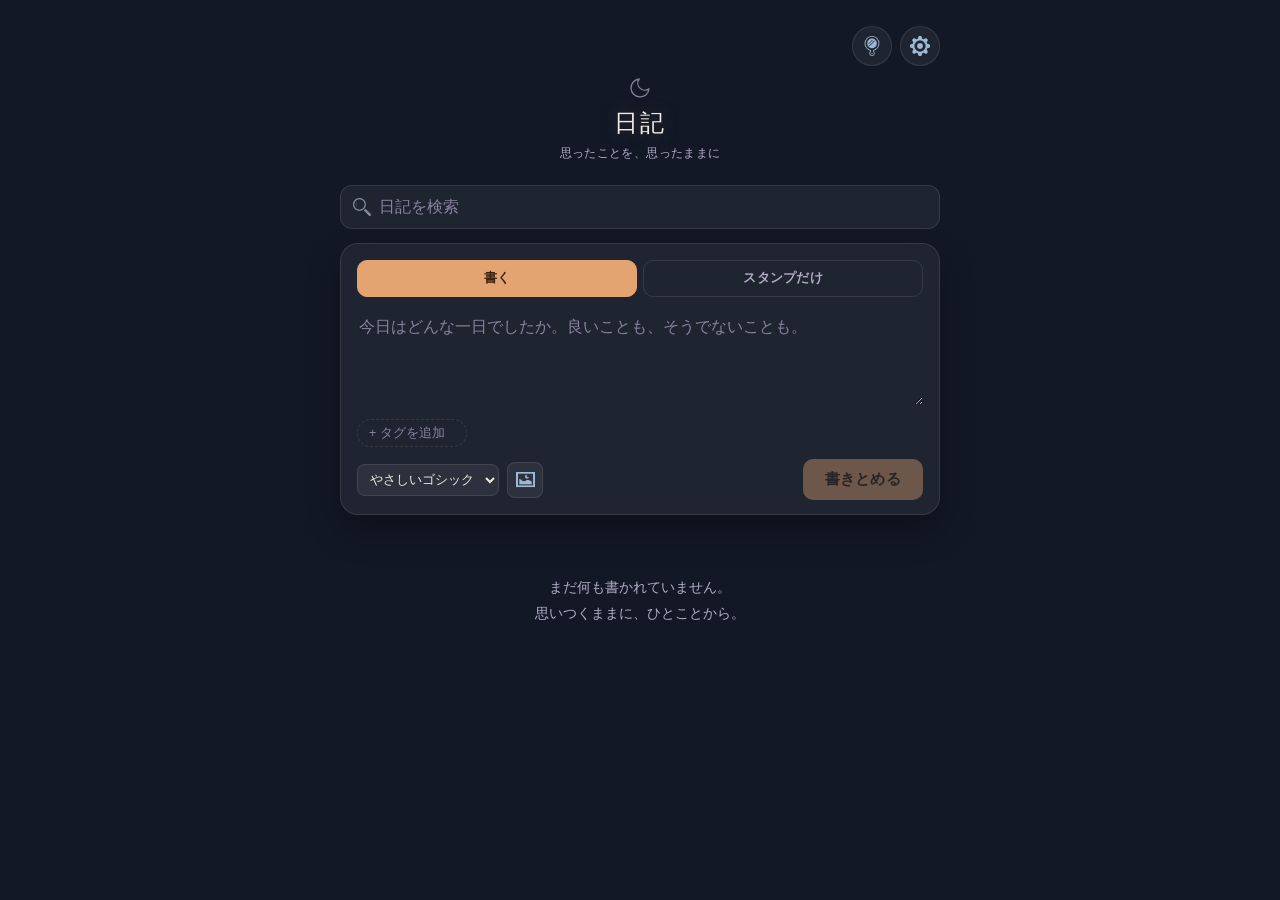
==== index.html @ 304b7e3f "タグ表示の仕様変更" ====
<!DOCTYPE html>
<html lang="ja">

<head>
  <meta charset="UTF-8">
  <meta name="viewport" content="width=device-width, initial-scale=1.0">
  <title>日記</title>
  <link rel="stylesheet" href="css/style.css">
  <link rel="preconnect" href="https://fonts.googleapis.com">
  <link rel="preconnect" href="https://fonts.gstatic.com" crossorigin>
  <link href="https://fonts.googleapis.com/css2?family=Klee+One&family=Kosugi+Maru&family=Shippori+Mincho&display=swap" rel="stylesheet">
  <link rel="icon" type="image/png" href="img/手帳アイコン.png">
</head>

<body>
  <div id="diary-root"></div>
  <script>
    (function () {
      const root = document.getElementById('diary-root');
      const FONT_OPTIONS = [
        { id: 'gothic', label: 'やさしいゴシック', css: "-apple-system, 'Hiragino Kaku Gothic ProN', 'Yu Gothic', sans-serif" },
        { id: 'mincho', label: '静かな明朝体', css: "'Shippori Mincho', 'Hiragino Mincho ProN', 'Yu Mincho', serif" },
        { id: 'round', label: 'まる文字', css: "'Kosugi Maru', 'Hiragino Maru Gothic ProN', 'Yu Gothic', sans-serif" },
        { id: 'write', label: '手書き風', css: "'Klee One', 'Yu Gothic', cursive" },
      ];
      const STAMPS = ['😊', '🙂', '🥲', '😢', '😡', '😴', '😌', '🌧️', '☀️', '💭', '🫠', '🥹', '😮‍💨', '🌙', '✨',
        '☕', '🛌', '🎧', '📚', '🌸', '🍜', '🎉', '🏃', '🐶', '🎮', '📷', '🌈'];

      const STORAGE_KEY = 'diary_data';
      const ANALYSIS_KEY = 'diary_analysis';
      const SYNC_ID_KEY = 'diary_sync_id';       // 匿名ID（秘密情報ではない。サーバー側の行を特定するためだけの値）
      const SYNC_TOKEN_KEY = 'diary_sync_secret'; // 秘密トークン（画面・URL・ログには一切出さない）
      const PHASE3_MIGRATION_FLAG = 'diary_phase3_migrated'; // Phase3導入時の強制再送(平文D1データの上書き)が済んだかどうか

      let state = {
        entries: [],
        settings: { defaultFont: 'gothic', pinHash: null, tags: [], theme: 'dark' },
        syncVersion: 0,   // 変更のたびに増える。ローカルの「最新」を表す
        syncedVersion: 0, // Cloudflareへの送信に成功した時点のバージョン
        locked: false,
        loaded: false,
        mode: 'text',
        draftText: '',
        draftFont: 'gothic',
        draftPhoto: null,
        draftTags: [],
        query: '',
        tagFilter: null,
        decrypted: {},
        openMenuId: null,
        reframing: {},
        modal: null,
        toast: null,
        analysis: null,
        analysisLoaded: false,
        analysisLoading: false,
        pendingDeleteTag: null,
        composerTagsExpanded: false,
        filterTagsExpanded: false,
      };

      // ---------------- storage helpers ----------------
      async function loadData() {
        try {
          const val = localStorage.getItem(STORAGE_KEY);
          if (val) {
            const parsed = JSON.parse(val);
            state.entries = parsed.entries || [];
            state.settings = Object.assign({ defaultFont: 'gothic', pinHash: null, tags: [], theme: 'dark' }, parsed.settings || {});
            state.syncVersion = parsed.syncVersion || 0;
            state.syncedVersion = parsed.syncedVersion || 0;
          }
        } catch (e) { /* first run */ }
        state.locked = !!state.settings.pinHash;
        state.draftFont = state.settings.defaultFont || 'gothic';
        applyTheme();
        state.loaded = true;
        render();
        // Phase 3導入後、初回起動時だけ、D1に残っている旧・平文データを
        // 暗号化データで確実に上書きするため、強制的に「未同期」扱いにする
        if (!localStorage.getItem(PHASE3_MIGRATION_FLAG)) {
          localStorage.setItem(PHASE3_MIGRATION_FLAG, '1');
          state.syncVersion++;
          saveLocal();
        }
        // 前回、通信できずに未同期のまま終わっていた変更があれば、起動時に再送を試みる
        backgroundSync();
      }

      function saveLocal() {
        try {
          localStorage.setItem(STORAGE_KEY, JSON.stringify({
            entries: state.entries,
            settings: state.settings,
            syncVersion: state.syncVersion,
            syncedVersion: state.syncedVersion,
          }));
          return true;
        } catch (e) {
          return false;
        }
      }

      async function persist() {
        state.syncVersion++; // 変更があったことを記録（この時点ではまだCloudflareには送っていない）
        if (!saveLocal()) {
          showToast('保存に失敗しました。もう一度お試しください。');
        }
      }

      async function loadAnalysis() {
        try {
          const val = localStorage.getItem(ANALYSIS_KEY);
          if (val) state.analysis = JSON.parse(val);
        } catch (e) { /* none yet */ }
      }

      async function saveAnalysis() {
        try {
          localStorage.setItem(ANALYSIS_KEY, JSON.stringify(state.analysis));
        } catch (e) { }
      }

      // ---------------- crypto helpers ----------------
      function toB64(buf) { return btoa(String.fromCharCode(...new Uint8Array(buf))); }
      function fromB64(str) { const bin = atob(str); const arr = new Uint8Array(bin.length); for (let i = 0; i < bin.length; i++) arr[i] = bin.charCodeAt(i); return arr; }
      async function sha256Hex(text) {
        const buf = await crypto.subtle.digest('SHA-256', new TextEncoder().encode(text));
        return Array.from(new Uint8Array(buf)).map(b => b.toString(16).padStart(2, '0')).join('');
      }
      async function deriveKey(passphrase, saltBytes) {
        const keyMaterial = await crypto.subtle.importKey('raw', new TextEncoder().encode(passphrase), { name: 'PBKDF2' }, false, ['deriveKey']);
        return crypto.subtle.deriveKey({ name: 'PBKDF2', salt: saltBytes, iterations: 120000, hash: 'SHA-256' }, keyMaterial, { name: 'AES-GCM', length: 256 }, false, ['encrypt', 'decrypt']);
      }
      async function encryptText(text, passphrase) {
        const salt = crypto.getRandomValues(new Uint8Array(16));
        const iv = crypto.getRandomValues(new Uint8Array(12));
        const key = await deriveKey(passphrase, salt);
        const cipherBuf = await crypto.subtle.encrypt({ name: 'AES-GCM', iv }, key, new TextEncoder().encode(text));
        return { cipher: toB64(cipherBuf), salt: toB64(salt), iv: toB64(iv) };
      }
      async function decryptText(payload, passphrase) {
        const salt = fromB64(payload.salt), iv = fromB64(payload.iv), cipher = fromB64(payload.cipher);
        const key = await deriveKey(passphrase, salt);
        const plainBuf = await crypto.subtle.decrypt({ name: 'AES-GCM', iv }, key, cipher);
        return new TextDecoder().decode(plainBuf);
      }

      // ---------------- Cloudflare送信専用の暗号鍵 (Phase 3) ----------------
      // 「保護」機能(パスフレーズ入力)とは完全に別物。ユーザーには一切意識させず、
      // 端末内で自動生成したランダムな鍵をそのまま使う。Cloudflareへは絶対に送らない。
      const CLOUD_KEY_STORAGE = 'diary_cloud_enc_key';
      let cachedCloudKey = null;
      async function getOrCreateCloudKey() {
        if (cachedCloudKey) return cachedCloudKey;
        let raw = localStorage.getItem(CLOUD_KEY_STORAGE);
        if (!raw) {
          const key = await crypto.subtle.generateKey({ name: 'AES-GCM', length: 256 }, true, ['encrypt', 'decrypt']);
          raw = toB64(await crypto.subtle.exportKey('raw', key));
          localStorage.setItem(CLOUD_KEY_STORAGE, raw);
        }
        cachedCloudKey = await crypto.subtle.importKey('raw', fromB64(raw), { name: 'AES-GCM' }, false, ['encrypt', 'decrypt']);
        return cachedCloudKey;
      }
      // 任意のオブジェクトをJSON化してAES-GCMで暗号化する。Cloudflareに送るのはこの戻り値だけ。
      async function encryptForCloud(obj) {
        const key = await getOrCreateCloudKey();
        const iv = crypto.getRandomValues(new Uint8Array(12));
        const plainBuf = new TextEncoder().encode(JSON.stringify(obj));
        const cipherBuf = await crypto.subtle.encrypt({ name: 'AES-GCM', iv }, key, plainBuf);
        return { v: 1, iv: toB64(iv), cipher: toB64(cipherBuf) };
      }

      // ---------------- image helper ----------------
      function fileToCompressedDataURL(file) {
        return new Promise((resolve, reject) => {
          const reader = new FileReader();
          reader.onload = () => {
            const img = new Image();
            img.onload = () => {
              const maxW = 900;
              const scale = Math.min(1, maxW / img.width);
              const canvas = document.createElement('canvas');
              canvas.width = img.width * scale;
              canvas.height = img.height * scale;
              const ctx = canvas.getContext('2d');
              ctx.drawImage(img, 0, 0, canvas.width, canvas.height);
              resolve(canvas.toDataURL('image/jpeg', 0.72));
            };
            img.onerror = reject;
            img.src = reader.result;
          };
          reader.onerror = reject;
          reader.readAsDataURL(file);
        });
      }

      // ---------------- AI calls ----------------
      const WORKER_URL = 'https://diary-proxy.my-dev-lab.workers.dev';

      // ---------------- Cloudflare D1 自動バックアップ (Phase 1) ----------------
      // 匿名ID・秘密トークンは初回のみ自動生成してブラウザ内に保存する。会員登録やログインは一切発生しない。
      // 秘密トークンは画面・URL・console.log・エラーメッセージのいずれにも出さず、専用ヘッダーでのみ送信する。
      function getOrCreateSyncCredentials() {
        let id = localStorage.getItem(SYNC_ID_KEY);
        let token = localStorage.getItem(SYNC_TOKEN_KEY);
        if (!id) {
          id = (crypto.randomUUID ? crypto.randomUUID() : toB64(crypto.getRandomValues(new Uint8Array(16))));
          localStorage.setItem(SYNC_ID_KEY, id);
        }
        if (!token) {
          const bytes = crypto.getRandomValues(new Uint8Array(32)); // 256bit・十分にランダム
          token = Array.from(bytes).map(b => b.toString(16).padStart(2, '0')).join('');
          localStorage.setItem(SYNC_TOKEN_KEY, token);
        }
        return { id, token };
      }

      // ローカル保存が完了した"後"に、裏側で静かにCloudflareへバックアップを試みる。
      // 送信前に必ず暗号化する。暗号化・通信のどちらが失敗しても false を返すだけで、
      // 平文のまま送る、といったフォールバックは一切行わない。
      async function backupToCloud() {
        try {
          const { id, token } = getOrCreateSyncCredentials();

          // 日記は1件ずつ暗号化する（D1側で行を個別に扱うため）。本文だけでなく
          // タグ・作成日時・「いったんしまう」状態なども含めて丸ごと暗号化する。
          const encryptedEntries = [];
          for (const e of state.entries) {
            encryptedEntries.push({ id: e.id, encrypted: await encryptForCloud(e) });
          }
          const encryptedSettings = await encryptForCloud(state.settings);

          const controller = new AbortController();
          const timer = setTimeout(() => controller.abort(), 6000);
          const res = await fetch(WORKER_URL + '/sync', {
            method: 'POST',
            headers: {
              'Content-Type': 'application/json',
              'X-Diary-Token': token, // 秘密トークンは専用ヘッダーのみ。ボディやURLには含めない
            },
            body: JSON.stringify({ anonId: id, entries: encryptedEntries, settings: encryptedSettings }),
            signal: controller.signal,
          });
          clearTimeout(timer);
          return res.ok;
        } catch (e) {
          // 暗号化の失敗・通信失敗・タイムアウトなど。技術的な詳細は握りつぶし、画面には出さない。
          // ここで平文を送ることは絶対にしない。
          return false;
        }
      }

      // ---------------- Cloudflare D1 同期キュー (Phase 2) ----------------
      // 「アプリ全体の最新状態(state.syncVersion)」と「最後に送信できた状態(state.syncedVersion)」の
      // ズレだけで未同期かどうかを判定する。日記ごとの個別フラグは持たない。
      let syncInFlight = false;
      function isPendingSync() { return state.syncVersion !== state.syncedVersion; }

      // 実際に1回だけ送信を試みる。同時に2つ走らせないようにガードしている。
      // 送信中にさらに新しい変更が発生していた場合は、完了後にもう一度だけ続けて送り直す。
      async function attemptSync() {
        if (syncInFlight) return null;   // 既に送信中。ここでは何もしない
        if (!isPendingSync()) return true; // 送るものがない = 同期済み
        syncInFlight = true;
        const versionAttempted = state.syncVersion;
        const ok = await backupToCloud();
        syncInFlight = false;
        if (ok) {
          state.syncedVersion = versionAttempted;
          saveLocal();
          if (isPendingSync()) attemptSync(); // 送信中に増えた分があれば続けて送る
        }
        // 失敗時は何もしない。次のトリガー(起動・オンライン復帰・次の保存・定期チェック)まで待つ
        return ok;
      }

      // 結果を気にしない場所から呼ぶ用（トーストは出さない）
      function scheduleSync() { attemptSync(); }

      // 起動時・オンライン復帰時・定期チェックから呼ぶ用。
      // 「以前失敗していた分が、今回の再送で無事に届いた」場合だけ、控えめに知らせる。
      async function backgroundSync() {
        const wasPending = isPendingSync();
        const ok = await attemptSync();
        if (wasPending && ok) showToast('保存済み');
      }

      window.addEventListener('online', () => backgroundSync());
      // Service Workerなどは使わず、開いているタブの中だけで完結する軽量な保険。
      // 未同期のときだけ、45秒に1回だけ静かに再送を試みる（無制限の連続再送は行わない）。
      setInterval(() => { if (isPendingSync()) backgroundSync(); }, 45000);

      // 日記のリフレーミング（言い換え）実行関数
      async function reframeText(text) {
        try {
          const response = await fetch(WORKER_URL, {
            method: 'POST',
            headers: { 'Content-Type': 'application/json' },
            body: JSON.stringify({ text })
          });

          if (!response.ok) {
            const errData = await response.json().catch(() => ({}));
            console.error('Reframe API Error:', errData);
            throw new Error(`APIエラー: ${response.status}`);
          }

          const data = await response.json();
          return data.candidates[0].content.parts[0].text.trim();
        } catch (error) {
          console.error('Reframe failed:', error);
          showToast('言い換えに失敗しました。通信状態を確認してください。');
          return null;
        }
      }

      // 日記全体の分析機能（自己理解）
      async function generateAnalysis(entries) {
        const targetEntries = entries || (typeof state !== 'undefined' && state.entries) || [];
        const textList = targetEntries.filter(e => e.type === 'text' && !e.encrypted && e.text).map(e => `- ${e.text}`).join('\n');

        if (!textList) {
          showToast('分析できる日記がありません。');
          return;
        }

        state.analysisLoading = true;
        render();

        const prompt = `あなたは心理カウンセラーです。以下に蓄積されたユーザーの日記一覧を読み、全体的な感情の傾向、思考の癖、そして温かいアドバイスを300文字程度で要約・分析してください。\n\n【日記一覧】\n${textList}`;

        try {
          const response = await fetch(WORKER_URL, {
            method: 'POST',
            headers: { 'Content-Type': 'application/json' },
            body: JSON.stringify({ prompt })
          });

          if (!response.ok) throw new Error('分析エラー');

          const data = await response.json();
          const resultText = data.candidates[0].content.parts[0].text.trim();

          state.analysis = {
            text: resultText,
            basedOnCount: targetEntries.filter(e => e.type === 'text' && !e.encrypted).length,
            generatedAt: Date.now()
          };
          await saveAnalysis();
        } catch (error) {
          console.error('Analysis failed:', error);
          showToast('分析の生成に失敗しました。');
        } finally {
          state.analysisLoading = false;
          render();
        }
      }

      // ---------------- actions ----------------
      function showToast(msg) { state.toast = msg; render(); setTimeout(() => { state.toast = null; render(); }, 2400); }

      async function saveTextEntry() {
        const text = state.draftText.trim();
        if (!text) return;
        state.entries.unshift({
          id: 'e' + Date.now() + Math.random().toString(36).slice(2, 6),
          type: 'text', text, font: state.draftFont, photo: state.draftPhoto, tags: [...state.draftTags],
          encrypted: false, cipher: null, reframedText: null, reframeVisible: false, isHidden: false, ts: Date.now()
        });
        state.draftText = ''; state.draftPhoto = null; state.draftTags = [];
        await persist(); render();
        // 画面はここで既に更新済み。以降はクラウド側の結果に応じて表示だけを更新する
        showToast('保存しました');
        const slowTimer = setTimeout(() => showToast('バックアップ中…'), 900);
        const ok = await attemptSync();
        clearTimeout(slowTimer);
        showToast(ok ? '保存済み' : 'この端末に保存済み');
      }
      async function saveStampEntry(emoji) {
        state.entries.unshift({ id: 'e' + Date.now() + Math.random().toString(36).slice(2, 6), type: 'stamp', stamp: emoji, isHidden: false, ts: Date.now() });
        await persist(); render();
        showToast('保存しました');
        const slowTimer = setTimeout(() => showToast('バックアップ中…'), 900);
        const ok = await attemptSync();
        clearTimeout(slowTimer);
        showToast(ok ? '保存済み' : 'この端末に保存済み');
      }
      async function deleteEntry(id) {
        state.entries = state.entries.filter(e => e.id !== id);
        delete state.decrypted[id];
        if (state.openMenuId === id) state.openMenuId = null;
        await persist(); render();
        scheduleSync();
      }
      async function doReframe(id) {
        const entry = state.entries.find(e => e.id === id);
        if (!entry || entry.encrypted) return;
        if (entry.reframeVisible) {
          // 表示中 → 枠ごと隠すだけ。APIは呼ばない
          entry.reframeVisible = false;
          await persist();
          render();
          scheduleSync();
          return;
        }
        // 隠れている → 新しく言いかえを生成して表示する
        state.reframing[id] = true; render();
        try {
          const result = await reframeText(entry.text);
          if (!result) { throw new Error('Reframe failed'); }
          entry.reframedText = result;
          entry.reframeVisible = true;
          await persist();
          scheduleSync();
        } catch (e) {
          showToast('うまくいきませんでした。もう一度お試しください。');
        }
        state.reframing[id] = false; render();
      }
      async function doEncrypt(id, passphrase) {
        const entry = state.entries.find(e => e.id === id);
        if (!entry || !passphrase) return;
        const payload = await encryptText(entry.text, passphrase);
        entry.cipher = payload;
        entry.encrypted = true;
        entry.text = null;
        await persist();
        state.modal = null; render();
        showToast('保護しました。パスフレーズは保存されません。');
        scheduleSync();
      }
      async function doDecrypt(id, passphrase) {
        const entry = state.entries.find(e => e.id === id);
        if (!entry || !entry.cipher) return 'error';
        try {
          const plain = await decryptText(entry.cipher, passphrase);
          // 表示するだけで「保護」設定(entry.encrypted)は変更しない
          state.decrypted[id] = plain;
          state.modal = null; render();
        } catch (e) { return 'error'; }
      }
      // 「保護を解除する」：暗号化(保護)設定を永続的に解除する。「今は見ない」とは無関係
      async function doRestore(id) {
        const entry = state.entries.find(e => e.id === id);
        if (!entry) return;
        const plain = state.decrypted[id];
        if (plain == null) return; // 一時表示していないと戻せない
        entry.text = plain;
        entry.encrypted = false;
        entry.cipher = null;
        delete state.decrypted[id];
        state.openMenuId = null;
        await persist();
        state.modal = null; render();
        showToast('保護を解除しました。');
        scheduleSync();
      }
      // 「今は見ない」：暗号化とは無関係の、単純な表示/非表示の切り替え。認証なし・ワンタップ
      async function toggleHidden(id) {
        const entry = state.entries.find(e => e.id === id);
        if (!entry) return;
        entry.isHidden = !entry.isHidden;
        if (state.openMenuId === id) state.openMenuId = null;
        await persist();
        render();
        showToast(entry.isHidden ? '🌙 日記をしまいました\n「しまった日記」から、いつでも見返せます。' : '通常の日記に戻しました');
        scheduleSync();
      }
      async function setPin(pin) {
        state.settings.pinHash = await sha256Hex(pin);
        await persist();
        state.modal = null; render();
        showToast('ロックを設定しました。');
        scheduleSync();
      }
      async function removePin() {
        state.settings.pinHash = null;
        await persist();
        state.modal = null; render();
        showToast('ロックを解除しました。');
        scheduleSync();
      }
      function addNewTag(name) {
        name = (name || '').trim();
        if (!name) return;
        if (!state.settings.tags.includes(name)) { state.settings.tags.push(name); persist(); scheduleSync(); }
        if (!state.draftTags.includes(name)) state.draftTags.push(name);
        render();
      }
      // タグ削除：候補リストから消すだけで、過去の日記が持つタグ(entry.tags)は書き換えない
      async function deleteTag(name) {
        if (!name) return;
        const i = state.settings.tags.indexOf(name);
        if (i === -1) return;
        state.settings.tags.splice(i, 1);
        const di = state.draftTags.indexOf(name);
        if (di !== -1) state.draftTags.splice(di, 1);
        if (state.tagFilter === name) state.tagFilter = null;
        state.pendingDeleteTag = null;
        state.modal = null;
        await persist();
        render();
        showToast(`「${name}」タグを削除しました`);
        scheduleSync();
      }
      // 「⋯」メニューの外側をクリックしたら自動で閉じる
      function bindOutsideMenuClose() {
        setTimeout(() => {
          document.addEventListener('click', function handler(ev) {
            if (!ev.target.closest('.dr-menu-wrap')) { state.openMenuId = null; render(); }
            document.removeEventListener('click', handler);
          });
        }, 0);
      }

      // ---------------- render ----------------
      function esc(s) { const d = document.createElement('div'); d.textContent = s == null ? '' : s; return d.innerHTML; }
      function fontCss(id) { const f = FONT_OPTIONS.find(f => f.id === id); return f ? f.css : FONT_OPTIONS[0].css; }
      function applyTheme() { root.classList.toggle('theme-light', state.settings.theme === 'light'); }
      function fmtDate(ts) {
        const d = new Date(ts);
        return d.getFullYear() + '年' + (d.getMonth() + 1) + '月' + d.getDate() + '日 ' + String(d.getHours()).padStart(2, '0') + ':' + String(d.getMinutes()).padStart(2, '0');
      }
      // タグの表示数を制限し、「すべてのタグを見る」で展開できるようにする共通ヘルパー
      const TAG_SHOW_LIMIT = 8;
      function renderTagChips(tags, opts) {
        const expanded = opts.expanded;
        const shown = expanded ? tags : tags.slice(0, TAG_SHOW_LIMIT);
        const hasMore = tags.length > TAG_SHOW_LIMIT;
        const chipsHtml = shown.map(opts.chipHtml).join('');
        const toggleHtml = hasMore
          ? `<button class="dr-tag-expand-btn" id="${opts.toggleId}">${expanded ? '閉じる' : `すべてのタグを見る（${tags.length}）`}</button>`
          : '';
        return { chipsHtml, toggleHtml };
      }

      function render() {
        if (!state.loaded) { root.innerHTML = ''; return; }
        if (state.locked) { renderLockScreen(); return; }

        // 「しまった日記」一覧など、内部スクロールを持つ要素は再描画で位置がリセットされるため保存しておく
        const prevScroll = {};
        root.querySelectorAll('[data-preserve-scroll]').forEach(elm => {
          prevScroll[elm.dataset.preserveScroll] = elm.scrollTop;
        });

        const usedTags = Array.from(new Set(state.entries.flatMap(e => e.tags || [])));
        const hiddenCount = state.entries.filter(e => e.isHidden).length;
        const filtered = state.entries.filter(e => {
          if (e.isHidden) return false;
          if (state.tagFilter && !((e.tags || []).includes(state.tagFilter))) return false;
          if (!state.query) return true;
          if (e.type === 'stamp' || e.encrypted) return false;
          return (e.text || '').toLowerCase().includes(state.query.toLowerCase());
        });

        const filterTags = renderTagChips(usedTags, {
          expanded: state.filterTagsExpanded,
          toggleId: 'dr-filter-tags-toggle',
          chipHtml: t => `<button class="dr-tag-chip ${state.tagFilter === t ? 'selected' : ''}" data-tag-filter="${esc(t)}">#${esc(t)}</button>`,
        });
        const composerTags = renderTagChips(state.settings.tags, {
          expanded: state.composerTagsExpanded,
          toggleId: 'dr-composer-tags-toggle',
          chipHtml: t => `<button class="dr-tag-chip ${state.draftTags.includes(t) ? 'selected' : ''}" data-tag-toggle="${esc(t)}">${esc(t)}</button>`,
        });

        root.innerHTML = `
        <div class="dr-wrap">
          <div class="dr-header">
            <div class="dr-header-actions">
              <button class="dr-icon-btn" id="dr-open-analysis" title="じぶんを見つめる"><img src="img/手鏡アイコン4.png"></button>
              ${state.settings.pinHash ? '<button class="dr-icon-btn" id="dr-lock-now" title="ロックする"><img src="img/鍵アイコン.png"></button>' : ''}
              <button class="dr-icon-btn" id="dr-open-settings" title="設定"><img src="img/設定アイコン.png"></button>
            </div>
            <div class="dr-header-center">
              <svg class="dr-moon" viewBox="0 0 24 24" fill="none" stroke="var(--ink-soft)" stroke-width="1.3" stroke-linecap="round" stroke-linejoin="round"><path d="M21 12.79A9 9 0 1 1 11.21 3 7 7 0 0 0 21 12.79z"/></svg>
              <p class="dr-title">日記</p>
              <p class="dr-subtitle">思ったことを、思ったままに</p>
            </div>
          </div>

          <div class="dr-search">
            <span class="dr-search-icon"><img src="img/虫眼鏡アイコン9.png"></span>
            <input id="dr-search-input" type="text" placeholder="日記を検索" value="${esc(state.query)}" />
          </div>
          ${usedTags.length ? `<div class="dr-filter-row">${filterTags.chipsHtml}</div>${filterTags.toggleHtml}` : ''}
          ${hiddenCount > 0 ? `<button class="dr-hidden-entry" id="dr-open-hidden">🌙 しまった日記（${hiddenCount}件）</button>` : ''}

          <div class="dr-composer">
            <div class="dr-mode-toggle">
              <button data-mode="text" class="${state.mode === 'text' ? 'active' : ''}">書く</button>
              <button data-mode="stamp" class="${state.mode === 'stamp' ? 'active' : ''}">スタンプだけ</button>
            </div>
            ${state.mode === 'text' ? `
              <textarea class="dr-textarea" id="dr-textarea" placeholder="今日はどんな一日でしたか。良いことも、そうでないことも。" style="font-family:${fontCss(state.draftFont)}">${esc(state.draftText)}</textarea>
              ${state.draftPhoto ? `
                <div class="dr-photo-preview">
                  <img src="${state.draftPhoto}" />
                  <button class="dr-remove-photo" id="dr-remove-photo">×</button>
                </div>` : ''}
              <div class="dr-tag-row">
                ${composerTags.chipsHtml}
                <input class="dr-tag-add-input" id="dr-new-tag-input" placeholder="+ タグを追加" />
              </div>
              ${composerTags.toggleHtml}
              <div class="dr-composer-row">
                <div class="dr-composer-tools">
                  <select class="dr-font-select" id="dr-font-select">
                    ${FONT_OPTIONS.map(f => `<option value="${f.id}" ${f.id === state.draftFont ? 'selected' : ''}>${f.label}</option>`).join('')}
                  </select>
                  <button class="dr-photo-btn" id="dr-photo-btn" title="写真を貼る"><img src="img/イメージ画像のアイコン素材.png"></button>
                  <input type="file" id="dr-photo-input" accept="image/*" style="display:none" />
                </div>
                <button class="dr-save-btn" id="dr-save-btn" ${state.draftText.trim() ? '' : 'disabled'}>書きとめる</button>
              </div>
            ` : `
              <div class="dr-stamp-grid">
                ${STAMPS.map(s => `<button data-stamp="${s}">${s}</button>`).join('')}
              </div>
            `}
          </div>

          ${filtered.length === 0 ? `
            <div class="dr-empty">${(state.query || state.tagFilter) ? '見つかりませんでした。' : 'まだ何も書かれていません。<br/>思いつくままに、ひとことから。'}</div>
          ` : filtered.map(renderEntry).join('')}
        </div>

        ${state.modal ? renderModal() : ''}
        ${state.toast ? `<div class="dr-toast">${esc(state.toast)}</div>` : ''}
      `;
        attachEvents();
        root.querySelectorAll('[data-preserve-scroll]').forEach(elm => {
          const key = elm.dataset.preserveScroll;
          if (prevScroll[key] != null) elm.scrollTop = prevScroll[key];
        });
      }

      function renderEntry(e, opts) {
        opts = opts || {};
        const hideChip = `<button class="dr-chip" data-hide-toggle="${e.id}">🌙 ${opts.inHiddenList ? 'しまうのをやめる' : 'いったんしまう'}</button>`;
        if (e.type === 'stamp') {
          return `
          <div class="dr-entry">
            <div class="dr-entry-time">${fmtDate(e.ts)}</div>
            <div class="dr-entry-stamp">${e.stamp}</div>
            <div class="dr-entry-actions">
              ${hideChip}
              <button class="dr-chip danger" data-del="${e.id}">削除</button>
            </div>
          </div>`;
        }
        if (e.encrypted) {
          const plain = state.decrypted[e.id];
          if (plain) {
            // 一時的に開いている状態：本文表示 + 右上に「⋯」メニュー（保護の解除・削除）
            return `
            <div class="dr-entry">
              <div class="dr-entry-top">
                <div class="dr-entry-time">${fmtDate(e.ts)} · 🔓 一時的に開いています</div>
                <div class="dr-menu-wrap">
                  <button class="dr-menu-btn" data-menu-toggle="${e.id}" title="メニュー">⋯</button>
                  ${state.openMenuId === e.id ? `
                    <div class="dr-menu-dropdown">
                      <button class="dr-menu-item" data-restore="${e.id}">🔓 保護を解除する</button>
                      <button class="dr-menu-item danger" data-del="${e.id}">🗑 削除</button>
                    </div>` : ''}
                </div>
              </div>
              <div class="dr-entry-text" style="font-family:${fontCss(e.font)}">${esc(plain)}</div>
              <div class="dr-entry-actions">${hideChip}</div>
            </div>`;
          }
          // 保護されている状態：本文は隠したまま、見るための操作だけを表示
          return `
          <div class="dr-entry">
            <div class="dr-entry-time">${fmtDate(e.ts)}</div>
            <div class="dr-locked-card">
              <div class="dr-locked-label">
                <span>🔒 保護されている日記</span>
                <div class="dr-locked-sub">パスフレーズが必要です</div>
              </div>
              <button class="dr-chip" data-decrypt="${e.id}">👁 パスフレーズで見る</button>
            </div>
          </div>`;
        }
        return `
        <div class="dr-entry">
          <div class="dr-entry-time">${fmtDate(e.ts)}</div>
          <div class="dr-entry-text" style="font-family:${fontCss(e.font)}">${esc(e.text)}</div>
          ${e.photo ? `<div class="dr-entry-photo"><img src="${e.photo}"/></div>` : ''}
          ${e.tags && e.tags.length ? `<div class="dr-entry-tags">${e.tags.map(t => `<span class="dr-entry-tag">#${esc(t)}</span>`).join('')}</div>` : ''}
          ${e.reframedText && e.reframeVisible ? `
            <div class="dr-reframe-box">
              <div class="dr-reframe-label">🔄 別の見方をする</div>
              <div class="dr-reframe-text">${esc(e.reframedText)}</div>
            </div>` : ''}
          <div class="dr-entry-actions">
            <button class="dr-chip sage" data-reframe="${e.id}" ${state.reframing[e.id] ? 'disabled' : ''}>
              ${state.reframing[e.id] ? '考えています…' : (e.reframeVisible ? '🔄 とじる' : '💡 言いかえる')}
            </button>
            ${hideChip}
            <button class="dr-chip danger" data-del="${e.id}">削除</button>
            <!-- 「🔒 保護する」ボタンは一旦非表示にしています。doEncrypt/暗号化モーダルなどの機能はそのまま残しているので、
                 再表示する場合は下記を戻してください:
                 <button class="dr-chip" data-encrypt="${e.id}">🔒 保護する</button> -->
          </div>
        </div>`;
      }

      function renderModal() {
        if (state.modal === 'settings') {
          return `
          <div class="dr-modal-backdrop" id="dr-modal-backdrop">
            <div class="dr-modal">
              <h3>設定</h3>
              <label>テーマ</label>
              <select id="dr-theme-select">
                <option value="dark" ${state.settings.theme !== 'light' ? 'selected' : ''}>ダーク</option>
                <option value="light" ${state.settings.theme === 'light' ? 'selected' : ''}>ライト</option>
              </select>

              <label>タグ管理</label>
              ${state.settings.tags.length ? `
                <div class="dr-tag-manage-row">
                  ${state.settings.tags.map(t => `
                    <span class="dr-tag-manage-chip">
                      ${esc(t)}
                      <button class="dr-tag-manage-del" data-delete-tag="${esc(t)}" aria-label="「${esc(t)}」を削除">×</button>
                    </span>`).join('')}
                </div>
              ` : `<div style="font-size:12.5px;color:var(--ink-soft);margin-bottom:8px;">まだタグがありません。</div>`}

              <label>ロック機能</label>
              <div style="font-size:12.5px;color:var(--ink-soft);margin-bottom:8px;">
                ${state.settings.pinHash ? '現在、アプリはPINで保護されています。' : 'PINを設定すると、開くたびにロック画面が表示されます。'}
              </div>
              <div class="dr-modal-actions">
                ${state.settings.pinHash
              ? '<button class="dr-modal-btn danger" id="dr-remove-pin">ロックを解除</button>'
              : '<button class="dr-modal-btn primary" id="dr-goto-setpin">PINを設定する</button>'}
                <button class="dr-modal-btn ghost" id="dr-modal-close">閉じる</button>
              </div>
            </div>
          </div>`;
        }
        if (state.modal === 'setpin') {
          return `
          <div class="dr-modal-backdrop" id="dr-modal-backdrop">
            <div class="dr-modal">
              <h3>PINを設定</h3>
              <label>4桁以上の数字</label>
              <input id="dr-new-pin" type="password" inputmode="numeric" placeholder="例）1234" />
              <div class="dr-modal-note">忘れると自分でも開けなくなります。大切な場所に控えておいてください。</div>
              <div class="dr-modal-actions">
                <button class="dr-modal-btn ghost" id="dr-modal-close">キャンセル</button>
                <button class="dr-modal-btn primary" id="dr-confirm-pin">設定する</button>
              </div>
            </div>
          </div>`;
        }
        if (state.modal === 'delete-tag') {
          const name = state.pendingDeleteTag || '';
          return `
          <div class="dr-modal-backdrop" id="dr-modal-backdrop">
            <div class="dr-modal">
              <h3>「${esc(name)}」タグを削除しますか？</h3>
              <div class="dr-modal-note">このタグが付いている日記は削除されません。今後、選択肢に表示されなくなるだけです。</div>
              <div class="dr-modal-actions">
                <button class="dr-modal-btn ghost" id="dr-modal-close">キャンセル</button>
                <button class="dr-modal-btn danger" id="dr-confirm-delete-tag">削除する</button>
              </div>
            </div>
          </div>`;
        }
        if (state.modal && state.modal.indexOf('encrypt:') === 0) {
          return `
          <div class="dr-modal-backdrop" id="dr-modal-backdrop">
            <div class="dr-modal">
              <h3>この日記をパスフレーズで保護する</h3>
              <label>パスフレーズ</label>
              <input id="dr-enc-pass" type="password" placeholder="見返すときに必要になります" />
              <div class="dr-modal-note">このパスフレーズはどこにも保存されません。忘れると二度と読めなくなるので必ず控えてください。</div>
              <div class="dr-modal-err" id="dr-enc-err"></div>
              <div class="dr-modal-actions">
                <button class="dr-modal-btn ghost" id="dr-modal-close">キャンセル</button>
                <button class="dr-modal-btn primary" id="dr-confirm-encrypt">保護する</button>
              </div>
            </div>
          </div>`;
        }
        if (state.modal && state.modal.indexOf('decrypt:') === 0) {
          return `
          <div class="dr-modal-backdrop" id="dr-modal-backdrop">
            <div class="dr-modal">
              <h3>パスフレーズを入力</h3>
              <input id="dr-dec-pass" type="password" placeholder="保護したときのパスフレーズ" />
              <div class="dr-modal-err" id="dr-dec-err"></div>
              <div class="dr-modal-actions">
                <button class="dr-modal-btn ghost" id="dr-modal-close">キャンセル</button>
                <button class="dr-modal-btn primary" id="dr-confirm-decrypt">見る</button>
              </div>
            </div>
          </div>`;
        }
        if (state.modal && state.modal.indexOf('restore:') === 0) {
          return `
          <div class="dr-modal-backdrop" id="dr-modal-backdrop">
            <div class="dr-modal">
              <h3>保護を解除しますか？</h3>
              <div class="dr-modal-note">この日記は、次回から一覧でも内容が表示されるようになります。</div>
              <div class="dr-modal-actions">
                <button class="dr-modal-btn ghost" id="dr-modal-close">キャンセル</button>
                <button class="dr-modal-btn primary" id="dr-confirm-restore">解除する</button>
              </div>
            </div>
          </div>`;
        }
        if (state.modal === 'hidden-list') {
          const hiddenEntries = state.entries.filter(e => e.isHidden);
          return `
          <div class="dr-modal-backdrop" id="dr-modal-backdrop">
            <div class="dr-modal wide">
              <h3>🌙 しまった日記</h3>
              ${hiddenEntries.length === 0
              ? `<div class="dr-analysis-empty">しまった日記はありません。</div>`
              : `<div class="dr-hidden-list" data-preserve-scroll="hidden-list">${hiddenEntries.map(e => renderEntry(e, { inHiddenList: true })).join('')}</div>`}
              <div class="dr-modal-actions">
                <button class="dr-modal-btn ghost" id="dr-modal-close">閉じる</button>
              </div>
            </div>
          </div>`;
        }
        if (state.modal === 'analysis') {
          const textEntryCount = state.entries.filter(e => e.type === 'text' && !e.encrypted).length;
          let body;
          if (state.analysisLoading) body = `<div class="dr-analysis-empty">読み取っています…</div>`;
          else if (state.analysis) body = `
          <div class="dr-analysis-text">${esc(state.analysis.text)}</div>
          <div class="dr-analysis-meta">${state.analysis.basedOnCount}件の日記をもとに · ${fmtDate(state.analysis.generatedAt)}に生成 · 保護された日記は含みません</div>`;
          else body = `<div class="dr-analysis-empty">${textEntryCount < 1 ? 'もう少し日記がたまったら、ここに傾向が見えてきます。' : 'まだ生成していません。'}</div>`;
          return `
          <div class="dr-modal-backdrop" id="dr-modal-backdrop">
            <div class="dr-modal wide">
              <h3>じぶんを見つめる</h3>
              ${body}
              <div class="dr-modal-actions">
                <button class="dr-modal-btn ghost" id="dr-modal-close">閉じる</button>
                <button class="dr-modal-btn primary" id="dr-generate-analysis" ${state.analysisLoading ? 'disabled' : ''}>${state.analysis ? '更新する' : '見てみる'}</button>
              </div>
            </div>
          </div>`;
        }
        return '';
      }

      function renderLockScreen() {
        root.innerHTML = `
        <div class="dr-lockscreen">
          <div class="dr-lock-title">日記</div>
          <input class="dr-pin-input" id="dr-unlock-input" type="password" inputmode="numeric" maxlength="10" placeholder="••••" autofocus />
          <div class="dr-lock-error" id="dr-lock-err"></div>
          <button class="dr-lock-btn" id="dr-unlock-btn">開く</button>
        </div>`;
        const input = document.getElementById('dr-unlock-input');
        const err = document.getElementById('dr-lock-err');
        async function tryUnlock() {
          const val = input.value.trim();
          if (!val) return;
          const hash = await sha256Hex(val);
          if (hash === state.settings.pinHash) { state.locked = false; err.textContent = ''; render(); }
          else { err.textContent = 'PINが違います。'; input.value = ''; }
        }
        document.getElementById('dr-unlock-btn').onclick = tryUnlock;
        input.addEventListener('keydown', ev => { if (ev.key === 'Enter') tryUnlock(); });
      }

      function attachEvents() {
        const q = sel => root.querySelector(sel);
        const qa = sel => root.querySelectorAll(sel);

        if (q('#dr-search-input')) q('#dr-search-input').oninput = e => { state.query = e.target.value; render(); };
        qa('[data-mode]').forEach(btn => btn.onclick = () => {
          const switchingToText = btn.dataset.mode === 'text' && state.mode !== 'text';
          state.mode = btn.dataset.mode;
          render();
          if (switchingToText) {
            const ta = root.querySelector('#dr-textarea');
            if (ta) { ta.focus(); ta.selectionStart = ta.selectionEnd = ta.value.length; }
          }
        });
        qa('[data-tag-filter]').forEach(btn => btn.onclick = () => { state.tagFilter = (state.tagFilter === btn.dataset.tagFilter) ? null : btn.dataset.tagFilter; render(); });
        qa('[data-tag-toggle]').forEach(btn => btn.onclick = () => {
          const t = btn.dataset.tagToggle;
          const i = state.draftTags.indexOf(t);
          if (i === -1) state.draftTags.push(t); else state.draftTags.splice(i, 1);
          render();
        });
        if (q('#dr-composer-tags-toggle')) q('#dr-composer-tags-toggle').onclick = () => { state.composerTagsExpanded = !state.composerTagsExpanded; render(); };
        if (q('#dr-filter-tags-toggle')) q('#dr-filter-tags-toggle').onclick = () => { state.filterTagsExpanded = !state.filterTagsExpanded; render(); };
        if (q('#dr-new-tag-input')) {
          const inp = q('#dr-new-tag-input');
          inp.addEventListener('keydown', ev => { if (ev.key === 'Enter') { ev.preventDefault(); addNewTag(inp.value); } });
        }
        qa('[data-delete-tag]').forEach(btn => btn.onclick = () => {
          state.pendingDeleteTag = btn.dataset.deleteTag;
          state.modal = 'delete-tag';
          render();
        });
        if (q('#dr-confirm-delete-tag')) q('#dr-confirm-delete-tag').onclick = () => deleteTag(state.pendingDeleteTag);

        if (q('#dr-textarea')) {
          const ta = q('#dr-textarea');
          ta.oninput = e => { state.draftText = e.target.value; q('#dr-save-btn').disabled = !state.draftText.trim(); };
        }
        if (q('#dr-font-select')) {
          const fontSelect = q('#dr-font-select');
          fontSelect.value = state.draftFont; // 選択中のフォントが確実に表示へ反映されるよう明示的に同期
          fontSelect.onchange = e => {
            state.draftFont = e.target.value;
            const ta = root.querySelector('#dr-textarea');
            if (ta) ta.style.fontFamily = fontCss(state.draftFont);
          };
        }
        if (q('#dr-save-btn')) q('#dr-save-btn').onclick = saveTextEntry;
        if (q('#dr-photo-btn')) q('#dr-photo-btn').onclick = () => q('#dr-photo-input').click();
        if (q('#dr-photo-input')) q('#dr-photo-input').onchange = async e => {
          const file = e.target.files[0]; if (!file) return;
          try { state.draftPhoto = await fileToCompressedDataURL(file); render(); }
          catch (err) { showToast('写真の読み込みに失敗しました。'); }
        };
        if (q('#dr-remove-photo')) q('#dr-remove-photo').onclick = () => { state.draftPhoto = null; render(); };

        qa('[data-stamp]').forEach(btn => btn.onclick = () => saveStampEntry(btn.dataset.stamp));
        qa('[data-del]').forEach(btn => btn.onclick = () => deleteEntry(btn.dataset.del));
        qa('[data-reframe]').forEach(btn => btn.onclick = () => doReframe(btn.dataset.reframe));
        qa('[data-encrypt]').forEach(btn => btn.onclick = () => { state.modal = 'encrypt:' + btn.dataset.encrypt; render(); });
        qa('[data-decrypt]').forEach(btn => btn.onclick = () => { state.modal = 'decrypt:' + btn.dataset.decrypt; render(); });
        // 「今は見ない」のワンタップ切り替え（認証なし）
        qa('[data-hide-toggle]').forEach(btn => btn.onclick = () => toggleHidden(btn.dataset.hideToggle));

        // 「⋯」メニューの開閉
        qa('[data-menu-toggle]').forEach(btn => btn.onclick = (ev) => {
          ev.stopPropagation();
          const id = btn.dataset.menuToggle;
          state.openMenuId = (state.openMenuId === id) ? null : id;
          render();
          if (state.openMenuId) bindOutsideMenuClose();
        });
        // メニュー内「🔓 通常の日記に戻す」→ 確認モーダルを開く
        qa('[data-restore]').forEach(btn => btn.onclick = (ev) => {
          ev.stopPropagation();
          state.modal = 'restore:' + btn.dataset.restore;
          state.openMenuId = null;
          render();
        });

        if (q('#dr-open-settings')) q('#dr-open-settings').onclick = () => { state.modal = 'settings'; render(); };
        if (q('#dr-open-analysis')) q('#dr-open-analysis').onclick = async () => {
          state.modal = 'analysis'; render();
          if (!state.analysisLoaded) { state.analysisLoaded = true; await loadAnalysis(); render(); }
        };
        if (q('#dr-generate-analysis')) q('#dr-generate-analysis').onclick = () => generateAnalysis();
        if (q('#dr-open-hidden')) q('#dr-open-hidden').onclick = () => { state.modal = 'hidden-list'; render(); };
        // ロックすると、一時的に開いていた「今は見ない日記」もすべて再度隠す
        if (q('#dr-lock-now')) q('#dr-lock-now').onclick = () => { state.locked = true; state.decrypted = {}; state.openMenuId = null; render(); };
        if (q('#dr-modal-close')) q('#dr-modal-close').onclick = () => { state.modal = null; render(); };
        if (q('#dr-goto-setpin')) q('#dr-goto-setpin').onclick = () => { state.modal = 'setpin'; render(); };
        if (q('#dr-remove-pin')) q('#dr-remove-pin').onclick = removePin;
        if (q('#dr-theme-select')) q('#dr-theme-select').onchange = async e => { state.settings.theme = e.target.value; applyTheme(); await persist(); scheduleSync(); };
        if (q('#dr-confirm-pin')) q('#dr-confirm-pin').onclick = () => {
          const val = q('#dr-new-pin').value.trim();
          if (val.length < 4) { q('#dr-new-pin').style.borderColor = 'var(--danger)'; return; }
          setPin(val);
        };
        if (q('#dr-confirm-encrypt')) q('#dr-confirm-encrypt').onclick = async () => {
          const id = state.modal.split(':')[1];
          const val = q('#dr-enc-pass').value;
          if (!val) { q('#dr-enc-err').textContent = 'パスフレーズを入力してください。'; return; }
          await doEncrypt(id, val);
        };
        if (q('#dr-confirm-decrypt')) q('#dr-confirm-decrypt').onclick = async () => {
          const id = state.modal.split(':')[1];
          const val = q('#dr-dec-pass').value;
          if (!val) { q('#dr-dec-err').textContent = 'パスフレーズを入力してください。'; return; }
          const result = await doDecrypt(id, val);
          if (result === 'error') q('#dr-dec-err').textContent = 'パスフレーズが違うようです。';
        };
        if (q('#dr-confirm-restore')) q('#dr-confirm-restore').onclick = async () => {
          const id = state.modal.split(':')[1];
          await doRestore(id);
        };
      }

      loadData();
    })();
  </script>
</body>

</html>
---- css/style.css ----
@charset "utf-8";

* {
    margin: 0;
    padding: 0;
}

html {
    -webkit-text-size-adjust: 100%;
    text-size-adjust: 100%;
}

#diary-root {
    --bg1: #2E2F52;
    --bg2: #14162A;
    --page-bg: #121826;
    --card-bg: rgba(255, 255, 255, 0.055);
    --card-border: rgba(255, 255, 255, 0.10);
    --card-bg-strong: #242A46;
    --ink: #F1ECE0;
    --ink-soft: #B3ACC7;
    --ink-faint: #8983A0;
    --accent: #E3A472;
    --accent-ink: #3A2410;
    --accent-soft: rgba(227, 164, 114, 0.18);
    --accent-text: #EFC9A5;
    --sage: #8FAE92;
    --sage-soft: rgba(143, 174, 146, 0.16);
    --sage-text: #A9C7A8;
    --sage-chip-text: #B9D2B8;
    --danger: #D98C8C;
    --surface-1: rgba(255, 255, 255, 0.05);
    --surface-2: rgba(255, 255, 255, 0.06);
    --surface-3: rgba(255, 255, 255, 0.07);
    --surface-hover: rgba(255, 255, 255, 0.12);
    --surface-hover-soft: rgba(255, 255, 255, 0.08);
    --surface-hover-strong: rgba(255, 255, 255, 0.1);
    font-family: -apple-system, BlinkMacSystemFont, "Hiragino Kaku Gothic ProN", "Yu Gothic", sans-serif;
    color: var(--ink);
    min-height: 100vh; /* 古いブラウザ向けのフォールバック */
    min-height: 100dvh;
    box-sizing: border-box;
    padding: 26px 16px 60px;
    background: var(--page-bg);
    position: relative;
}

/* ---------- ライトテーマ（設定から切り替え） ---------- */
#diary-root.theme-light {
    --page-bg: #F7F3EA;
    --card-bg: #FFFFFF;
    --card-border: rgba(43, 36, 56, 0.12);
    --card-bg-strong: #FFFFFF;
    --ink: #2B2438;
    --ink-soft: #6B6178;
    --ink-faint: #948AA0;
    --accent-text: #8B4E23;
    --sage-text: #3F6B41;
    --sage-chip-text: #3F6B41;
    --surface-1: rgba(43, 36, 56, 0.05);
    --surface-2: rgba(43, 36, 56, 0.06);
    --surface-3: rgba(43, 36, 56, 0.07);
    --surface-hover: rgba(43, 36, 56, 0.08);
    --surface-hover-soft: rgba(43, 36, 56, 0.06);
    --surface-hover-strong: rgba(43, 36, 56, 0.07);
}

#diary-root *,
#diary-root *::before,
#diary-root *::after {
    box-sizing: border-box;
}

.dr-wrap {
    max-width: 600px;
    margin: 0 auto;
}

/* ---------- Header ---------- */
.dr-header {
    margin-bottom: 24px;
}

.dr-header-actions {
    display: flex;
    justify-content: flex-end;
    gap: 8px;
    margin-bottom: 10px;
}

.dr-header-center {
    display: flex;
    flex-direction: column;
    align-items: center;
    gap: 7px;
}

.dr-moon {
    width: 24px;
    height: 24px;
    opacity: .7;
}

.dr-title {
    font-family: Georgia, "Hiragino Mincho ProN", serif;
    font-size: 24px;
    letter-spacing: .08em;
    margin: 0;
    text-align: center;
    text-shadow: 0 0 20px rgba(227, 164, 114, 0.25);
}

.dr-subtitle {
    color: var(--ink-soft);
    font-size: 11.5px;
    margin: 0;
    letter-spacing: .03em;
    text-align: center;
}

.dr-icon-btn {
    background: var(--card-bg);
    border: 1px solid var(--card-border);
    color: var(--ink);
    width: 40px;
    height: 40px;
    border-radius: 50%;
    cursor: pointer;
    font-size: 16px;
    display: flex;
    align-items: center;
    justify-content: center;
    transition: background .15s ease;
    flex-shrink: 0;
}

.dr-icon-btn:hover {
    background: var(--surface-hover);
}

.dr-icon-btn img {
    width: 20px;
    height: 20px;
    display: block;
    object-fit: contain;
}

#dr-photo-btn img {
    width: 19px;
    height: 19px;
    display: block;
    object-fit: contain;
}

/* ---------- Search ---------- */
.dr-search {
    position: relative;
    margin-bottom: 14px;
}

.dr-search input {
    width: 100%;
    padding: 12px 14px 12px 38px;
    border-radius: 12px;
    border: 1px solid var(--card-border);
    background: var(--card-bg);
    color: var(--ink);
    font-size: 16px;
    outline: none;
}

.dr-search input::placeholder {
    color: var(--ink-faint);
}

.dr-search input:focus {
    border-color: var(--accent);
}

.dr-search .dr-search-icon {
    position: absolute;
    left: 13px;
    top: 50%;
    transform: translateY(-50%);
    opacity: .6;
    font-size: 14px;
}

.dr-search-icon img {
    width: 18px;
    height: 18px;
    display: block;
}

.dr-filter-row {
    display: flex;
    flex-wrap: wrap;
    gap: 6px;
    margin: 4px 2px 4px;
}

.dr-tag-expand-btn {
    display: block;
    background: none;
    border: none;
    color: var(--accent);
    font-size: 12px;
    padding: 2px 2px 14px;
    margin: 0 2px;
    cursor: pointer;
    text-align: left;
}

.dr-tag-expand-btn:hover {
    text-decoration: underline;
}

.dr-hidden-entry {
    display: flex;
    align-items: center;
    gap: 8px;
    width: 100%;
    text-align: left;
    background: var(--card-bg);
    border: 1px solid var(--card-border);
    border-radius: 12px;
    padding: 11px 14px;
    color: var(--ink-soft);
    font-size: 13px;
    cursor: pointer;
    margin: 0 0 16px;
}

.dr-hidden-entry:hover {
    background: var(--surface-hover-strong);
}

.dr-hidden-list {
    max-height: 55vh;
    overflow-y: auto;
    margin: 4px -4px 4px;
    padding: 0 4px;
}

.dr-hidden-list .dr-entry:last-child {
    margin-bottom: 4px;
}

/* ---------- Composer ---------- */
.dr-composer {
    background: var(--card-bg);
    border-radius: 18px;
    padding: 16px 16px 14px;
    box-shadow: 0 16px 34px rgba(0, 0, 0, 0.30);
    margin-bottom: 24px;
    border: 1px solid var(--card-border);
    backdrop-filter: blur(6px);
}

.dr-mode-toggle {
    display: flex;
    gap: 6px;
    margin-bottom: 12px;
}

.dr-mode-toggle button {
    flex: 1;
    padding: 9px 0;
    border-radius: 10px;
    border: 1px solid var(--card-border);
    background: transparent;
    color: var(--ink-soft);
    font-size: 12.5px;
    cursor: pointer;
    font-weight: 600;
    letter-spacing: .02em;
}

.dr-mode-toggle button.active {
    background: var(--accent);
    color: var(--accent-ink);
    border-color: var(--accent);
}

.dr-textarea {
    width: 100%;
    min-height: 96px;
    resize: vertical;
    border: none;
    outline: none;
    background: transparent;
    color: var(--ink);
    font-size: 16px;
    line-height: 1.8;
    padding: 4px 2px;
}

.dr-textarea::placeholder {
    color: var(--ink-faint);
}

.dr-stamp-grid {
    display: flex;
    flex-wrap: wrap;
    gap: 8px;
    padding: 6px 2px 4px;
}

.dr-stamp-grid button {
    font-size: 26px;
    background: var(--surface-3);
    border: none;
    border-radius: 12px;
    width: 54px;
    height: 54px;
    cursor: pointer;
    transition: transform .1s ease, background .15s ease;
}

.dr-stamp-grid button:hover {
    background: var(--accent-soft);
    transform: translateY(-2px);
}

.dr-tag-row {
    display: flex;
    flex-wrap: wrap;
    gap: 6px;
    margin: 10px 0 2px;
    align-items: center;
}

.dr-tag-chip {
    font-size: 12px;
    padding: 6px 11px;
    border-radius: 20px;
    border: 1px solid var(--card-border);
    background: var(--surface-1);
    color: var(--ink-soft);
    cursor: pointer;
}

.dr-tag-chip.selected {
    background: var(--accent);
    color: var(--accent-ink);
    border-color: var(--accent);
    font-weight: 600;
}

.dr-tag-add-input {
    font-size: 12.5px;
    padding: 6px 11px;
    border-radius: 20px;
    border: 1px dashed var(--card-border);
    background: transparent;
    color: var(--ink);
    width: 110px;
    outline: none;
}

.dr-tag-add-input::placeholder {
    color: var(--ink-faint);
}

.dr-tag-add-input:focus {
    border-color: var(--accent);
}

/* ---------- タグ管理（設定モーダル内） ---------- */
.dr-tag-manage-row {
    display: flex;
    flex-wrap: wrap;
    gap: 6px;
    margin-bottom: 8px;
}

.dr-tag-manage-chip {
    display: inline-flex;
    align-items: center;
    gap: 5px;
    font-size: 12px;
    padding: 5px 6px 5px 11px;
    border-radius: 20px;
    background: var(--surface-1);
    border: 1px solid var(--card-border);
    color: var(--ink-soft);
}

.dr-tag-manage-del {
    background: none;
    border: none;
    color: var(--ink-faint);
    font-size: 14px;
    line-height: 1;
    cursor: pointer;
    width: 18px;
    height: 18px;
    border-radius: 50%;
    display: flex;
    align-items: center;
    justify-content: center;
    flex-shrink: 0;
}

.dr-tag-manage-del:hover {
    background: var(--danger);
    color: #3A1414;
}

.dr-composer-row {
    display: flex;
    align-items: center;
    justify-content: space-between;
    margin-top: 12px;
    gap: 8px;
    flex-wrap: wrap;
}

.dr-composer-tools {
    display: flex;
    align-items: center;
    gap: 8px;
}

.dr-font-select {
    font-size: 12.5px;
    padding: 7px 8px;
    border-radius: 8px;
    border: 1px solid var(--card-border);
    background: var(--surface-2);
    color: var(--ink);
}

.dr-font-select option {
    background-color: var(--card-bg-strong);
    color: var(--ink);
}

.dr-photo-btn {
    font-size: 18px;
    background: var(--surface-2);
    border: 1px solid var(--card-border);
    border-radius: 8px;
    width: 36px;
    height: 36px;
    cursor: pointer;
    color: var(--ink);
    display: flex;
    align-items: center;
    justify-content: center;
}

.dr-photo-preview {
    position: relative;
    display: inline-block;
    margin-top: 10px;
}

.dr-photo-preview img {
    max-height: 90px;
    border-radius: 10px;
    display: block;
}

.dr-photo-preview .dr-remove-photo {
    position: absolute;
    top: -6px;
    right: -6px;
    background: var(--danger);
    color: #3A1414;
    border: none;
    width: 22px;
    height: 22px;
    border-radius: 50%;
    font-size: 12px;
    cursor: pointer;
    line-height: 1;
    font-weight: 700;
}

.dr-save-btn {
    background: var(--accent);
    color: var(--accent-ink);
    border: none;
    padding: 11px 22px;
    border-radius: 10px;
    font-size: 14.5px;
    font-weight: 700;
    cursor: pointer;
    letter-spacing: .02em;
}

.dr-save-btn:hover {
    filter: brightness(1.06);
}

.dr-save-btn:disabled {
    opacity: .4;
    cursor: default;
}

/* ---------- Entry list ---------- */
.dr-empty {
    text-align: center;
    color: var(--ink-soft);
    font-size: 13.5px;
    padding: 36px 10px;
    line-height: 1.9;
}

.dr-entry {
    background: var(--card-bg);
    border-radius: 16px;
    padding: 15px 16px;
    margin-bottom: 12px;
    box-shadow: 0 10px 24px rgba(0, 0, 0, 0.24);
    border: 1px solid var(--card-border);
    position: relative;
}

.dr-entry-time {
    font-size: 11px;
    color: var(--ink-faint);
    margin-bottom: 7px;
}

.dr-entry-text {
    color: var(--ink);
    font-size: 15.5px;
    line-height: 1.9;
    white-space: pre-wrap;
    word-break: break-word;
}

.dr-entry-stamp {
    font-size: 46px;
    line-height: 1;
}

.dr-entry-photo {
    margin-top: 9px;
}

.dr-entry-photo img {
    max-width: 100%;
    max-height: 220px;
    border-radius: 10px;
    display: block;
}

.dr-entry-tags {
    display: flex;
    flex-wrap: wrap;
    gap: 5px;
    margin-top: 9px;
}

.dr-entry-tag {
    font-size: 11px;
    padding: 4px 10px;
    border-radius: 20px;
    background: var(--accent-soft);
    color: var(--accent-text);
    border: 1px solid rgba(227, 164, 114, 0.32);
}

.dr-entry-actions {
    display: flex;
    gap: 6px;
    margin-top: 11px;
    flex-wrap: wrap;
}

.dr-chip {
    font-size: 12px;
    padding: 7px 12px;
    border-radius: 20px;
    border: 1px solid var(--card-border);
    background: var(--surface-1);
    color: var(--ink-soft);
    cursor: pointer;
    display: flex;
    align-items: center;
    gap: 4px;
}

.dr-chip:hover {
    background: var(--surface-hover);
}

.dr-chip.danger {
    color: var(--danger);
    border-color: rgba(217, 140, 140, 0.35);
}

.dr-chip.sage {
    color: var(--sage-chip-text);
    background: var(--sage-soft);
    border-color: rgba(143, 174, 146, 0.4);
}

.dr-reframe-box {
    margin-top: 11px;
    background: var(--sage-soft);
    border: 1px solid rgba(143, 174, 146, 0.4);
    border-radius: 12px;
    padding: 11px 13px;
}

.dr-reframe-label {
    font-size: 11px;
    color: var(--sage-text);
    font-weight: 700;
    margin-bottom: 5px;
    letter-spacing: .03em;
}

.dr-reframe-text {
    color: var(--ink);
    font-size: 14.5px;
    line-height: 1.85;
    white-space: pre-wrap;
}

.dr-locked-card {
    display: flex;
    align-items: center;
    justify-content: space-between;
    gap: 10px;
    flex-wrap: wrap;
}

.dr-locked-label {
    color: var(--ink-soft);
    font-size: 13.5px;
}

.dr-locked-sub {
    font-size: 11.5px;
    color: var(--ink-faint);
    margin-top: 3px;
    font-weight: 400;
}

/* ---------- 「⋯」メニュー(暗号化した日記を一時表示中に出す) ---------- */
.dr-entry-top {
    display: flex;
    align-items: flex-start;
    justify-content: space-between;
    gap: 8px;
}

.dr-menu-wrap {
    position: relative;
    flex-shrink: 0;
}

.dr-menu-btn {
    background: var(--card-bg);
    border: 1px solid var(--card-border);
    color: var(--ink-soft);
    width: 30px;
    height: 30px;
    border-radius: 50%;
    cursor: pointer;
    font-size: 16px;
    line-height: 1;
    display: flex;
    align-items: center;
    justify-content: center;
}

.dr-menu-btn:hover {
    background: var(--surface-hover);
}

.dr-menu-dropdown {
    position: absolute;
    top: 36px;
    right: 0;
    background: var(--card-bg-strong);
    border: 1px solid var(--card-border);
    border-radius: 12px;
    box-shadow: 0 12px 28px rgba(0, 0, 0, 0.4);
    overflow: hidden;
    min-width: 190px;
    z-index: 5;
}

.dr-menu-item {
    display: block;
    width: 100%;
    text-align: left;
    background: none;
    border: none;
    color: var(--ink);
    font-size: 13px;
    padding: 11px 14px;
    cursor: pointer;
}

.dr-menu-item:hover {
    background: var(--surface-hover-soft);
}

.dr-menu-item.danger {
    color: var(--danger);
}

/* ---------- Lock screen ---------- */
.dr-lockscreen {
    position: fixed;
    inset: 0;
    background: var(--page-bg);
    display: flex;
    align-items: center;
    justify-content: center;
    z-index: 50;
    flex-direction: column;
    gap: 18px;
}

.dr-lock-title {
    font-family: Georgia, "Hiragino Mincho ProN", serif;
    font-size: 20px;
    color: var(--ink);
    text-shadow: 0 0 22px rgba(227, 164, 114, 0.32);
}

.dr-pin-input {
    letter-spacing: 10px;
    font-size: 22px;
    text-align: center;
    width: 180px;
    padding: 13px;
    border-radius: 12px;
    border: 1px solid var(--card-border);
    background: var(--card-bg);
    color: var(--ink);
    outline: none;
}

.dr-pin-input:focus {
    border-color: var(--accent);
}

.dr-lock-error {
    color: var(--danger);
    font-size: 12.5px;
    min-height: 16px;
}

.dr-lock-btn {
    background: var(--accent);
    border: none;
    color: var(--accent-ink);
    padding: 10px 28px;
    border-radius: 10px;
    font-weight: 700;
    cursor: pointer;
}

/* ---------- Modal ---------- */
.dr-modal-backdrop {
    position: fixed;
    inset: 0;
    background: rgba(8, 9, 20, 0.66);
    display: flex;
    align-items: center;
    justify-content: center;
    z-index: 60;
    padding: 20px;
}

.dr-modal {
    background: var(--card-bg-strong);
    border: 1px solid var(--card-border);
    border-radius: 18px;
    padding: 22px;
    width: 100%;
    max-width: 380px;
    color: var(--ink);
    box-shadow: 0 24px 60px rgba(0, 0, 0, 0.45);
}

.dr-modal.wide {
    max-width: 460px;
}

.dr-modal h3 {
    margin: 0 0 14px;
    font-family: Georgia, "Hiragino Mincho ProN", serif;
    font-size: 18px;
}

.dr-modal label {
    display: block;
    font-size: 12.5px;
    color: var(--ink-soft);
    margin: 14px 0 6px;
}

.dr-modal input,
.dr-modal select {
    width: 100%;
    padding: 10px 11px;
    border-radius: 8px;
    border: 1px solid var(--card-border);
    background: var(--surface-2);
    color: var(--ink);
    font-size: 16px;
    outline: none;
}

.dr-modal input::placeholder {
    color: var(--ink-faint);
}

.dr-modal input:focus,
.dr-modal select:focus {
    border-color: var(--accent);
}

.dr-modal-actions {
    display: flex;
    gap: 8px;
    margin-top: 20px;
    justify-content: flex-end;
}

.dr-modal-btn {
    padding: 9px 16px;
    border-radius: 9px;
    border: none;
    cursor: pointer;
    font-size: 13.5px;
    font-weight: 600;
}

.dr-modal-btn.primary {
    background: var(--accent);
    color: var(--accent-ink);
}

.dr-modal-btn.ghost {
    background: transparent;
    color: var(--ink-soft);
    border: 1px solid var(--card-border);
}

.dr-modal-btn.danger {
    background: var(--danger);
    color: #3A1414;
}

.dr-modal-btn:disabled {
    opacity: .5;
    cursor: default;
}

.dr-modal-err {
    color: var(--danger);
    font-size: 12px;
    margin-top: 6px;
    min-height: 14px;
}

.dr-modal-note {
    font-size: 11.5px;
    color: var(--ink-faint);
    line-height: 1.75;
    margin-top: 10px;
}

.dr-analysis-text {
    font-size: 14.5px;
    line-height: 1.95;
    color: var(--ink);
    white-space: pre-wrap;
}

.dr-analysis-meta {
    font-size: 11px;
    color: var(--ink-faint);
    margin-top: 14px;
    line-height: 1.7;
}

.dr-analysis-empty {
    font-size: 13px;
    color: var(--ink-soft);
    line-height: 1.85;
    text-align: center;
    padding: 18px 4px;
}



.dr-toast {
    position: fixed;
    bottom: 22px;
    left: 50%;
    transform: translateX(-50%);
    background: var(--card-bg-strong);
    color: var(--ink);
    border: 1px solid var(--card-border);
    padding: 11px 18px;
    border-radius: 10px;
    font-size: 13px;
    z-index: 70;
    box-shadow: 0 10px 24px rgba(0, 0, 0, 0.35);
    max-width: 86%;
    text-align: center;
    white-space: pre-line;
    line-height: 1.6;
}

/* ---------- ドロップダウン・選択肢の修正 ---------- */
.dr-modal select {
    background-color: var(--card-bg-strong);
    /* モーダルと同じ濃い背景 */
    color: var(--ink);
    /* 明るい文字色 */
}

.dr-modal select option {
    background-color: var(--card-bg-strong);
    color: var(--ink);
}

@media (max-width: 600px) {
    .dr-tag-add-input,
    .dr-font-select,
    .dr-textarea,
    .dr-search input,
    .dr-modal input,
    .dr-modal select {
        font-size: 16px;
    }
}

@media (max-width: 430px) {
    .dr-composer-row {
        flex-direction: column;
        align-items: stretch;
    }

    .dr-save-btn {
        width: 100%;
        padding: 13px 0;
    }
}
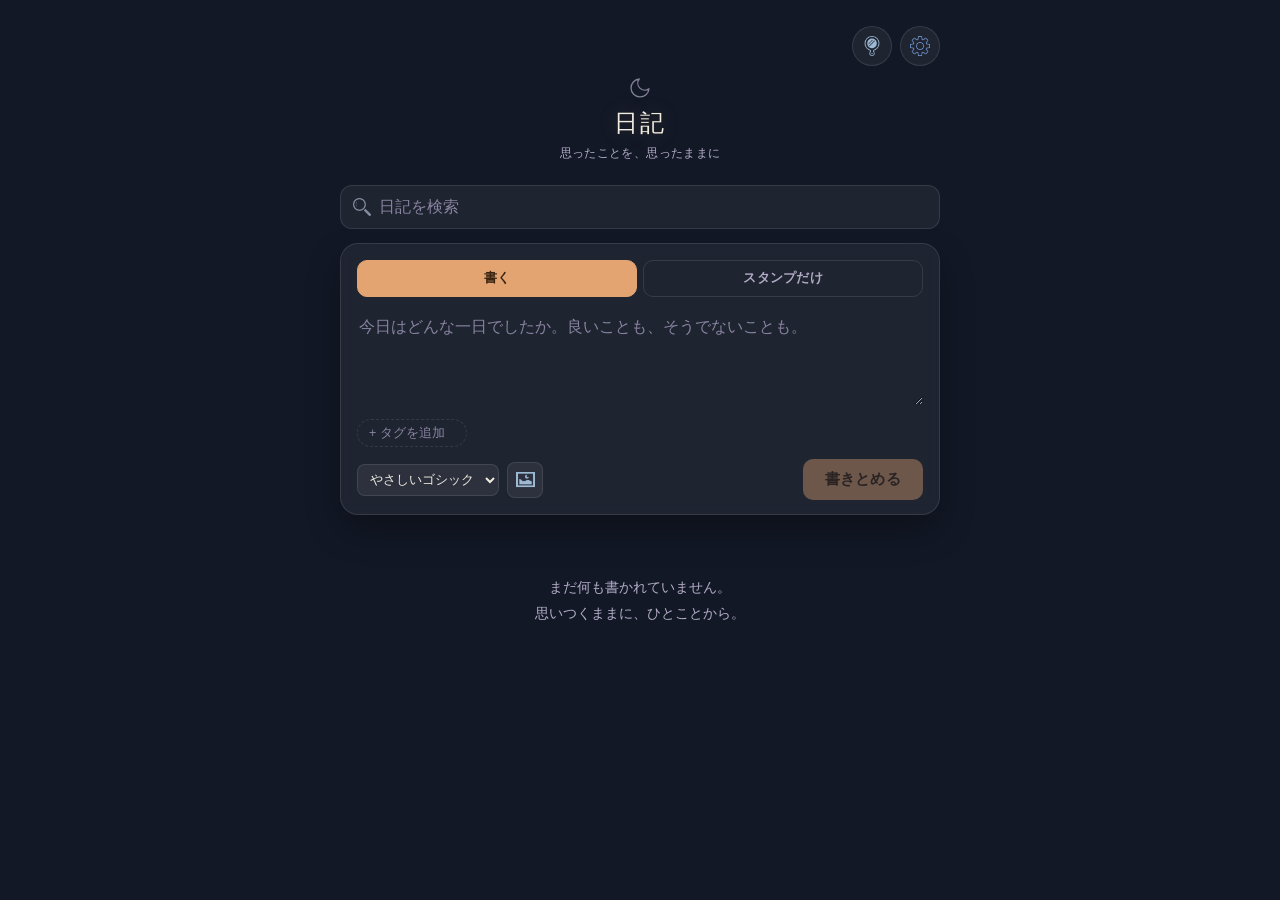
==== commit bef3fd4f: "アイコン変更・ライトモードの影修正" ====
--- a/index.html
+++ b/index.html
@@ -484,7 +484,7 @@
       function addNewTag(name) {
         name = (name || '').trim();
         if (!name) return;
-        if (!state.settings.tags.includes(name)) { state.settings.tags.push(name); persist(); scheduleSync(); }
+        if (!state.settings.tags.includes(name)) { state.settings.tags.unshift(name); persist(); scheduleSync(); }
         if (!state.draftTags.includes(name)) state.draftTags.push(name);
         render();
       }
@@ -570,9 +570,9 @@
         <div class="dr-wrap">
           <div class="dr-header">
             <div class="dr-header-actions">
-              <button class="dr-icon-btn" id="dr-open-analysis" title="じぶんを見つめる"><img src="img/手鏡アイコン4.png"></button>
+              <button class="dr-icon-btn" id="dr-open-analysis" title="じぶんを見つめる"><img src="img/手鏡アイコン.png"></button>
               ${state.settings.pinHash ? '<button class="dr-icon-btn" id="dr-lock-now" title="ロックする"><img src="img/鍵アイコン.png"></button>' : ''}
-              <button class="dr-icon-btn" id="dr-open-settings" title="設定"><img src="img/設定アイコン.png"></button>
+              <button class="dr-icon-btn" id="dr-open-settings" title="設定"><img src="img/歯車アイコン.png"></button>
             </div>
             <div class="dr-header-center">
               <svg class="dr-moon" viewBox="0 0 24 24" fill="none" stroke="var(--ink-soft)" stroke-width="1.3" stroke-linecap="round" stroke-linejoin="round"><path d="M21 12.79A9 9 0 1 1 11.21 3 7 7 0 0 0 21 12.79z"/></svg>
--- a/css/style.css
+++ b/css/style.css
@@ -937,6 +937,13 @@
     .dr-modal select {
         font-size: 16px;
     }
+
+    #diary-root.theme-light .dr-entry {
+        box-shadow: 0 4px 10px rgba(43, 36, 56, 0.10);
+    }
+    #diary-root.theme-light .dr-composer {
+        box-shadow: 0 4px 12px rgba(43, 36, 56, 0.10);
+    }
 }
 
 @media (max-width: 430px) {
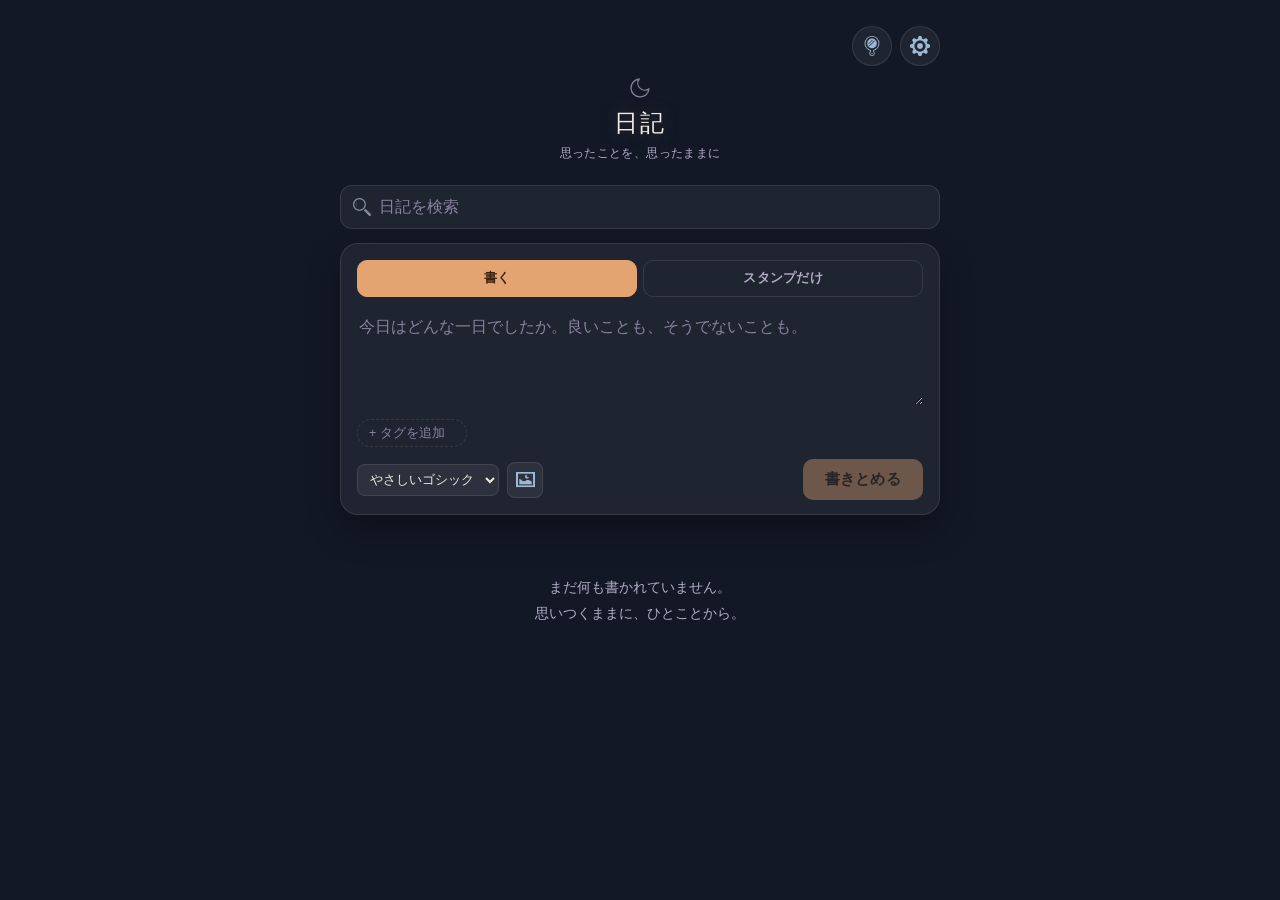
==== commit bcbe92f1: "manifest.json を追加・背景の白浮きを修正" ====
--- a/index.html
+++ b/index.html
@@ -10,6 +10,14 @@
   <link rel="preconnect" href="https://fonts.gstatic.com" crossorigin>
   <link href="https://fonts.googleapis.com/css2?family=Klee+One&family=Kosugi+Maru&family=Shippori+Mincho&display=swap" rel="stylesheet">
   <link rel="icon" type="image/png" href="img/手帳アイコン.png">
+  <link rel="manifest" href="manifest.json">
+  <link rel="apple-touch-icon" href="img/手帳アイコン.png">
+  <meta name="apple-mobile-web-app-capable" content="yes">
+  <meta name="apple-mobile-web-app-title" content="日記">
+  <meta name="apple-mobile-web-app-status-bar-style" content="black-translucent">
+  <!-- 実際の色はJS側(applyTheme)で、アプリ内で選んだテーマ(ダーク/ライト)に合わせて書き換える。
+       ここではダークモード基本のため初期値をダーク背景にしておく -->
+  <meta name="theme-color" content="#121826">
 </head>
 
 <body>
@@ -517,7 +525,17 @@
       // ---------------- render ----------------
       function esc(s) { const d = document.createElement('div'); d.textContent = s == null ? '' : s; return d.innerHTML; }
       function fontCss(id) { const f = FONT_OPTIONS.find(f => f.id === id); return f ? f.css : FONT_OPTIONS[0].css; }
-      function applyTheme() { root.classList.toggle('theme-light', state.settings.theme === 'light'); }
+      function applyTheme() {
+        const isLight = state.settings.theme === 'light';
+        root.classList.toggle('theme-light', isLight);
+        // オーバースクロール(引っ張った時に見える裏側)や、ブラウザのアドレスバー/ステータスバーの色も
+        // アプリ内のテーマ選択(OSの設定ではなく)に合わせて、その都度書き換える
+        const bg = isLight ? '#F7F3EA' : '#121826';
+        document.documentElement.style.backgroundColor = bg;
+        document.body.style.backgroundColor = bg;
+        const meta = document.querySelector('meta[name="theme-color"]');
+        if (meta) meta.setAttribute('content', bg);
+      }
       function fmtDate(ts) {
         const d = new Date(ts);
         return d.getFullYear() + '年' + (d.getMonth() + 1) + '月' + d.getDate() + '日 ' + String(d.getHours()).padStart(2, '0') + ':' + String(d.getMinutes()).padStart(2, '0');
@@ -572,7 +590,7 @@
             <div class="dr-header-actions">
               <button class="dr-icon-btn" id="dr-open-analysis" title="じぶんを見つめる"><img src="img/手鏡アイコン.png"></button>
               ${state.settings.pinHash ? '<button class="dr-icon-btn" id="dr-lock-now" title="ロックする"><img src="img/鍵アイコン.png"></button>' : ''}
-              <button class="dr-icon-btn" id="dr-open-settings" title="設定"><img src="img/歯車アイコン.png"></button>
+              <button class="dr-icon-btn" id="dr-open-settings" title="設定"><img src="img/設定アイコン.png"></button>
             </div>
             <div class="dr-header-center">
               <svg class="dr-moon" viewBox="0 0 24 24" fill="none" stroke="var(--ink-soft)" stroke-width="1.3" stroke-linecap="round" stroke-linejoin="round"><path d="M21 12.79A9 9 0 1 1 11.21 3 7 7 0 0 0 21 12.79z"/></svg>
--- a/css/style.css
+++ b/css/style.css
@@ -8,6 +8,12 @@
 html {
     -webkit-text-size-adjust: 100%;
     text-size-adjust: 100%;
+}
+
+html,
+body {
+    /* JS側(applyTheme)がテーマに応じて上書きする。ここではダークモード基本のため初期値としてダーク背景 */
+    background-color: #121826;
 }
 
 #diary-root {
@@ -938,6 +944,7 @@
         font-size: 16px;
     }
 
+    /* ライトモード×スマホのときだけ、日記カード・作成欄の影が強く浮いて見えるので弱める(PC・ダークモードは変更なし) */
     #diary-root.theme-light .dr-entry {
         box-shadow: 0 4px 10px rgba(43, 36, 56, 0.10);
     }
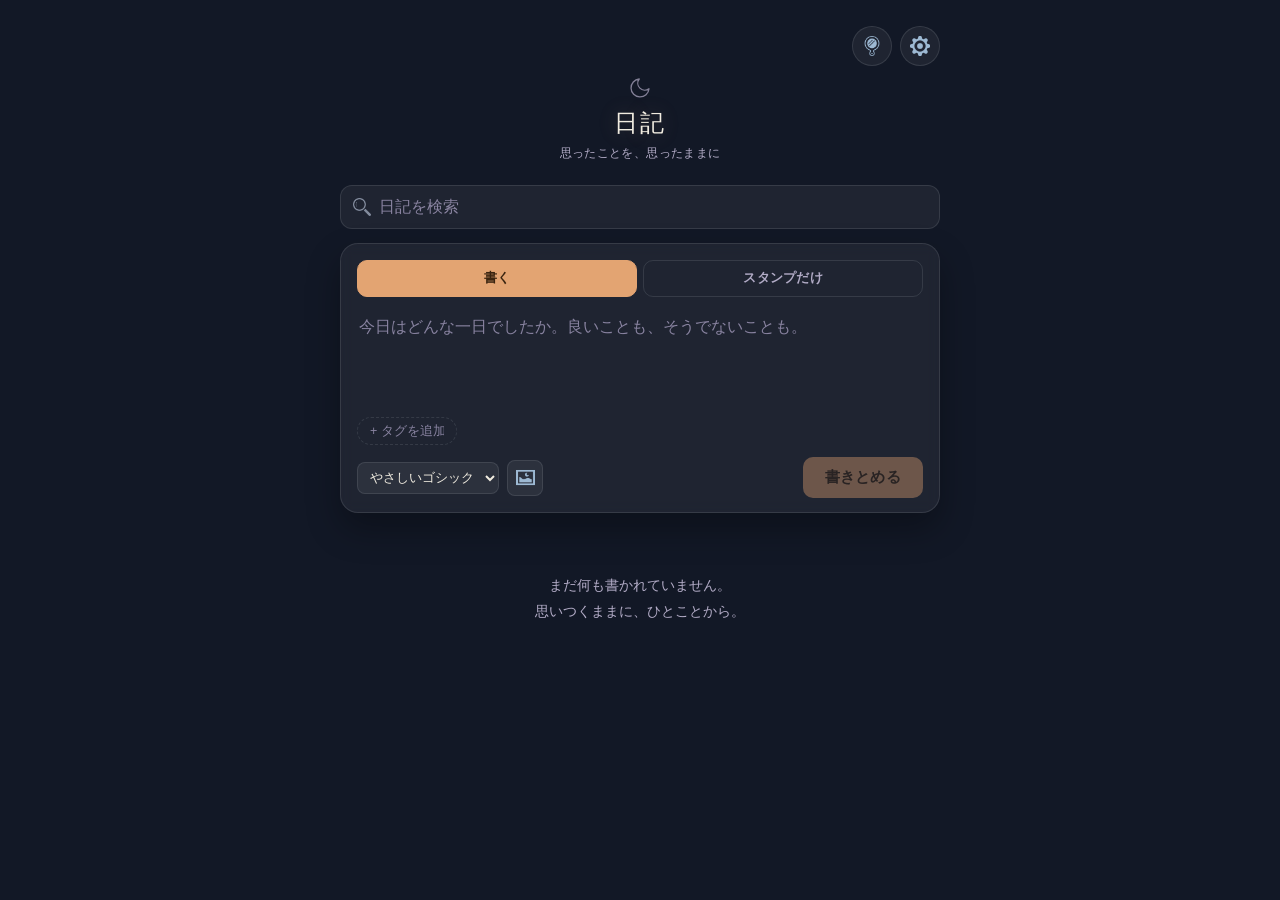
==== commit c5b0bc80: "fixed タグ追加の幅調整" ====
--- a/index.html
+++ b/index.html
@@ -5,7 +5,7 @@
   <meta charset="UTF-8">
   <meta name="viewport" content="width=device-width, initial-scale=1.0">
   <title>日記</title>
-  <link rel="stylesheet" href="css/style.css">
+  <link rel="stylesheet" href="css/style.css?v=2">
   <link rel="preconnect" href="https://fonts.googleapis.com">
   <link rel="preconnect" href="https://fonts.gstatic.com" crossorigin>
   <link href="https://fonts.googleapis.com/css2?family=Klee+One&family=Kosugi+Maru&family=Shippori+Mincho&display=swap" rel="stylesheet">
@@ -13,6 +13,7 @@
   <link rel="manifest" href="manifest.json">
   <link rel="apple-touch-icon" href="img/手帳アイコン.png">
   <meta name="apple-mobile-web-app-capable" content="yes">
+  <meta name="mobile-web-app-capable" content="yes">
   <meta name="apple-mobile-web-app-title" content="日記">
   <meta name="apple-mobile-web-app-status-bar-style" content="black-translucent">
   <!-- 実際の色はJS側(applyTheme)で、アプリ内で選んだテーマ(ダーク/ライト)に合わせて書き換える。
@@ -65,6 +66,9 @@
         pendingDeleteTag: null,
         composerTagsExpanded: false,
         filterTagsExpanded: false,
+        restoring: false,
+        restoreChecking: false,
+        restorePreview: null,
       };
 
       // ---------------- storage helpers ----------------
@@ -170,6 +174,10 @@
         cachedCloudKey = await crypto.subtle.importKey('raw', fromB64(raw), { name: 'AES-GCM' }, false, ['encrypt', 'decrypt']);
         return cachedCloudKey;
       }
+      // 既存の鍵を「取得のみ」試みる。無ければnullを返す（復元時、勝手に新しい鍵を作ってしまわないようにするため）
+      function getExistingCloudKeyRaw() {
+        return localStorage.getItem(CLOUD_KEY_STORAGE);
+      }
       // 任意のオブジェクトをJSON化してAES-GCMで暗号化する。Cloudflareに送るのはこの戻り値だけ。
       async function encryptForCloud(obj) {
         const key = await getOrCreateCloudKey();
@@ -177,6 +185,17 @@
         const plainBuf = new TextEncoder().encode(JSON.stringify(obj));
         const cipherBuf = await crypto.subtle.encrypt({ name: 'AES-GCM', iv }, key, plainBuf);
         return { v: 1, iv: toB64(iv), cipher: toB64(cipherBuf) };
+      }
+      // encryptForCloudの逆。D1から取得した暗号文をブラウザ内の鍵で復号する（Phase 4: 復元機能）
+      async function decryptFromCloud(payload) {
+        if (!payload || typeof payload !== 'object' || !payload.iv || !payload.cipher) {
+          throw new Error('invalid payload shape');
+        }
+        const key = await getOrCreateCloudKey();
+        const iv = fromB64(payload.iv);
+        const cipherBuf = fromB64(payload.cipher);
+        const plainBuf = await crypto.subtle.decrypt({ name: 'AES-GCM', iv }, key, cipherBuf);
+        return JSON.parse(new TextDecoder().decode(plainBuf));
       }
 
       // ---------------- image helper ----------------
@@ -223,6 +242,13 @@
         }
         return { id, token };
       }
+      // 復元用：新規生成はせず、既存のID・トークンが揃っているときだけ返す
+      function getExistingSyncCredentials() {
+        const id = localStorage.getItem(SYNC_ID_KEY);
+        const token = localStorage.getItem(SYNC_TOKEN_KEY);
+        if (!id || !token) return null;
+        return { id, token };
+      }
 
       // ローカル保存が完了した"後"に、裏側で静かにCloudflareへバックアップを試みる。
       // 送信前に必ず暗号化する。暗号化・通信のどちらが失敗しても false を返すだけで、
@@ -259,6 +285,172 @@
         }
       }
 
+      // ---------------- Cloudflare D1 からの復元 (Phase 4) ----------------
+      // Worker/D1は暗号文を渡すだけで、復号は必ずブラウザ側で行う。
+      async function fetchCloudBackup(id, token) {
+        const controller = new AbortController();
+        const timer = setTimeout(() => controller.abort(), 8000);
+        try {
+          const res = await fetch(WORKER_URL + '/restore', {
+            method: 'POST',
+            headers: {
+              'Content-Type': 'application/json',
+              'X-Diary-Token': token,
+            },
+            body: JSON.stringify({ anonId: id }),
+            signal: controller.signal,
+          });
+          clearTimeout(timer);
+          if (!res.ok) return { ok: false, reason: 'response' };
+          const data = await res.json();
+          if (!data || !Array.isArray(data.entries)) return { ok: false, reason: 'shape' };
+          return { ok: true, data };
+        } catch (e) {
+          clearTimeout(timer);
+          return { ok: false, reason: 'network' };
+        }
+      }
+
+      // 「クラウドから復元」の入口。ボタンを押した瞬間にここが呼ばれる。
+      // ここでは実行せず、安全確認と件数の取得だけを行い、確認モーダルへ渡す。
+      async function openRestoreFlow() {
+        if (state.restoring || state.restoreChecking) return; // 二重実行防止
+
+        // ローカルに未同期の変更が残っている場合、クラウド側はまだ最新ではない可能性がある。
+        // 通信すら行わず、その場でブロックする。
+        if (isPendingSync()) {
+          showToast('まだクラウドに保存されていない変更があります。\n保存を確認してから、もう一度お試しください。');
+          return;
+        }
+
+        const creds = getExistingSyncCredentials();
+        const keyRaw = getExistingCloudKeyRaw();
+        if (!creds || !keyRaw) {
+          showToast('この端末に復元用の情報が見つかりませんでした。');
+          return;
+        }
+
+        state.restoreChecking = true;
+        state.modal = 'restore-cloud';
+        state.restorePreview = null;
+        render();
+
+        const result = await fetchCloudBackup(creds.id, creds.token);
+        state.restoreChecking = false;
+
+        if (!result.ok) {
+          state.modal = null;
+          render();
+          showToast(result.reason === 'network' ? '通信に失敗しました。もう一度お試しください。' : '復元できるデータが見つかりませんでした。');
+          return;
+        }
+        if (result.data.entries.length === 0) {
+          state.modal = null;
+          render();
+          showToast('復元できる日記が見つかりませんでした。');
+          return;
+        }
+
+        // ここでは取得しただけで、まだ何もローカルには反映しない。件数を見せて確認してもらう。
+        state.restorePreview = {
+          localCount: state.entries.length,
+          cloudCount: result.data.entries.length,
+          data: result.data,
+        };
+        render();
+      }
+
+      // 確認モーダルで「実行」が押されたときだけ、実際に復号してローカルへ反映する。
+      // 安全のため：
+      // ・取得したデータを1件ずつ復号し、1件でも失敗したら全体を中止して既存のlocalStorageには一切触れない
+      // ・確認モーダルを開いていた間に新しい変更が発生していないか、実行直前にもう一度確認する
+      async function applyRestoreFromCloud() {
+        if (state.restoring || !state.restorePreview) return;
+
+        // モーダルを開いている間に日記を書いた等で状況が変わっていないか、念のため再確認する
+        if (isPendingSync()) {
+          state.modal = null;
+          state.restorePreview = null;
+          render();
+          showToast('まだクラウドに保存されていない変更があります。\n保存を確認してから、もう一度お試しください。');
+          return;
+        }
+
+        state.restoring = true;
+        render();
+        const wasLocalEmpty = state.restorePreview.localCount === 0;
+        const cloudData = state.restorePreview.data;
+
+        try {
+          const restoredEntries = [];
+          for (const row of cloudData.entries) {
+            if (!row || !row.id || !row.encrypted) throw new Error('unexpected entry shape');
+            const decrypted = await decryptFromCloud(row.encrypted);
+            if (!decrypted || typeof decrypted !== 'object' || !decrypted.id || !decrypted.type) {
+              throw new Error('unexpected decrypted entry');
+            }
+            restoredEntries.push(decrypted);
+          }
+          let restoredSettings = state.settings;
+          if (cloudData.settings) {
+            const decryptedSettings = await decryptFromCloud(cloudData.settings);
+            if (decryptedSettings && typeof decryptedSettings === 'object') {
+              restoredSettings = Object.assign({ defaultFont: 'gothic', pinHash: null, tags: [], theme: 'dark' }, decryptedSettings);
+            }
+          }
+
+          // ここまで全件の復号に成功して初めて、実際のstateを置き換える。
+          // 失敗した場合に画面とlocalStorageが食い違わないよう、直前の状態を控えておく。
+          const prevEntries = state.entries;
+          const prevSettings = state.settings;
+          const prevLocked = state.locked;
+          const prevDraftFont = state.draftFont;
+          const prevSyncVersion = state.syncVersion;
+          const prevSyncedVersion = state.syncedVersion;
+
+          restoredEntries.sort((a, b) => (b.ts || 0) - (a.ts || 0));
+          state.entries = restoredEntries;
+          state.settings = restoredSettings;
+          state.locked = !!state.settings.pinHash;
+          state.draftFont = state.settings.defaultFont || 'gothic';
+          state.syncVersion += 1;
+          state.syncedVersion = state.syncVersion; // 今取得したD1の内容そのものなので、同期済みとして扱う
+          applyTheme();
+
+          const saved = saveLocal();
+          if (!saved) {
+            // 保存に失敗したのでメモリ上の状態も元に戻す。「復元した」という表示にはしない。
+            state.entries = prevEntries;
+            state.settings = prevSettings;
+            state.locked = prevLocked;
+            state.draftFont = prevDraftFont;
+            state.syncVersion = prevSyncVersion;
+            state.syncedVersion = prevSyncedVersion;
+            applyTheme();
+            state.modal = null;
+            state.restoring = false;
+            state.restorePreview = null;
+            render();
+            showToast('復元に失敗しました。もう一度お試しください。');
+            return;
+          }
+
+          state.modal = null;
+          state.restoring = false;
+          state.restorePreview = null;
+          render();
+          // ローカルが空だった場合(=本来の「失ったデータの救済」)と、
+          // 既にデータがある状態で置き換えた場合とで、実態に合わせて表示を変える
+          showToast(wasLocalEmpty
+            ? `☁️ ${restoredEntries.length}件の日記を復元しました`
+            : `☁️ クラウドの内容に置き換えました（${restoredEntries.length}件）`);
+        } catch (e) {
+          // 1件でも失敗したら、既存のlocalStorageには一切触れずに中止する
+          state.restoring = false;
+          showToast('復元に失敗しました。データは変更されていません。');
+        }
+      }
+
       // ---------------- Cloudflare D1 同期キュー (Phase 2) ----------------
       // 「アプリ全体の最新状態(state.syncVersion)」と「最後に送信できた状態(state.syncedVersion)」の
       // ズレだけで未同期かどうかを判定する。日記ごとの個別フラグは持たない。
@@ -539,6 +731,20 @@
       function fmtDate(ts) {
         const d = new Date(ts);
         return d.getFullYear() + '年' + (d.getMonth() + 1) + '月' + d.getDate() + '日 ' + String(d.getHours()).padStart(2, '0') + ':' + String(d.getMinutes()).padStart(2, '0');
+      }
+      // 作成欄：初期3行、入力に合わせて9行までは自然に伸び、それ以上は内側でスクロールする
+      const TEXTAREA_MIN_LINES = 3;
+      const TEXTAREA_MAX_LINES = 9;
+      function autoResizeTextarea(ta) {
+        const style = getComputedStyle(ta);
+        const lineHeight = parseFloat(style.lineHeight) || 24;
+        const paddingV = (parseFloat(style.paddingTop) || 0) + (parseFloat(style.paddingBottom) || 0);
+        const minH = lineHeight * TEXTAREA_MIN_LINES + paddingV;
+        const maxH = lineHeight * TEXTAREA_MAX_LINES + paddingV;
+        ta.style.height = 'auto'; // 一旦リセットして、実際に必要な高さ(scrollHeight)を測る
+        const contentH = ta.scrollHeight;
+        ta.style.height = Math.min(Math.max(contentH, minH), maxH) + 'px';
+        ta.style.overflowY = contentH > maxH ? 'auto' : 'hidden';
       }
       // タグの表示数を制限し、「すべてのタグを見る」で展開できるようにする共通ヘルパー
       const TAG_SHOW_LIMIT = 8;
@@ -754,11 +960,49 @@
               <div style="font-size:12.5px;color:var(--ink-soft);margin-bottom:8px;">
                 ${state.settings.pinHash ? '現在、アプリはPINで保護されています。' : 'PINを設定すると、開くたびにロック画面が表示されます。'}
               </div>
-              <div class="dr-modal-actions">
+              <div class="dr-modal-actions" style="margin-bottom:6px;">
                 ${state.settings.pinHash
               ? '<button class="dr-modal-btn danger" id="dr-remove-pin">ロックを解除</button>'
               : '<button class="dr-modal-btn primary" id="dr-goto-setpin">PINを設定する</button>'}
+              </div>
+
+              <label>クラウドから復元</label>
+              <div style="font-size:12.5px;color:var(--ink-soft);margin-bottom:8px;">
+                この端末の日記データが失われてしまった場合、Cloudflareに保存されているバックアップから復元できることがあります。
+              </div>
+              <div class="dr-modal-actions" style="margin-bottom:6px;">
+                <button class="dr-modal-btn ghost" id="dr-goto-restore-cloud">☁️ クラウドから復元</button>
+              </div>
+
+              <div class="dr-modal-actions">
                 <button class="dr-modal-btn ghost" id="dr-modal-close">閉じる</button>
+              </div>
+            </div>
+          </div>`;
+        }
+        if (state.modal === 'restore-cloud') {
+          if (state.restoreChecking || !state.restorePreview) {
+            return `
+            <div class="dr-modal-backdrop" id="dr-modal-backdrop">
+              <div class="dr-modal">
+                <h3>クラウドを確認しています</h3>
+                <div class="dr-modal-note">Cloudflareに保存されている内容を確認しています…</div>
+              </div>
+            </div>`;
+          }
+          const { localCount, cloudCount } = state.restorePreview;
+          const wasLocalEmpty = localCount === 0;
+          return `
+          <div class="dr-modal-backdrop" id="dr-modal-backdrop">
+            <div class="dr-modal">
+              <h3>${wasLocalEmpty ? 'クラウドに保存された日記を復元しますか？' : '現在の端末の日記をクラウドの内容に置き換えますか？'}</h3>
+              ${wasLocalEmpty
+              ? `<div class="dr-modal-note">クラウドに${cloudCount}件の日記が見つかりました。この端末に復元します。</div>`
+              : `<div class="dr-modal-note">現在の端末：${localCount}件／クラウド：${cloudCount}件</div>
+                 <div class="dr-modal-note">現在の端末にある日記を、クラウドに保存されている内容で置き換えます。この操作は取り消せません。</div>`}
+              <div class="dr-modal-actions">
+                <button class="dr-modal-btn ghost" id="dr-modal-close" ${state.restoring ? 'disabled' : ''}>キャンセル</button>
+                <button class="dr-modal-btn primary" id="dr-confirm-restore-cloud" ${state.restoring ? 'disabled' : ''}>${state.restoring ? '実行しています…' : (wasLocalEmpty ? '復元する' : '置き換える')}</button>
               </div>
             </div>
           </div>`;
@@ -930,7 +1174,12 @@
 
         if (q('#dr-textarea')) {
           const ta = q('#dr-textarea');
-          ta.oninput = e => { state.draftText = e.target.value; q('#dr-save-btn').disabled = !state.draftText.trim(); };
+          autoResizeTextarea(ta); // 表示直後の高さも合わせておく
+          ta.oninput = e => {
+            state.draftText = e.target.value;
+            q('#dr-save-btn').disabled = !state.draftText.trim();
+            autoResizeTextarea(ta);
+          };
         }
         if (q('#dr-font-select')) {
           const fontSelect = q('#dr-font-select');
@@ -983,9 +1232,11 @@
         if (q('#dr-open-hidden')) q('#dr-open-hidden').onclick = () => { state.modal = 'hidden-list'; render(); };
         // ロックすると、一時的に開いていた「今は見ない日記」もすべて再度隠す
         if (q('#dr-lock-now')) q('#dr-lock-now').onclick = () => { state.locked = true; state.decrypted = {}; state.openMenuId = null; render(); };
-        if (q('#dr-modal-close')) q('#dr-modal-close').onclick = () => { state.modal = null; render(); };
+        if (q('#dr-modal-close')) q('#dr-modal-close').onclick = () => { if (state.restoring) return; state.modal = null; state.restorePreview = null; render(); };
         if (q('#dr-goto-setpin')) q('#dr-goto-setpin').onclick = () => { state.modal = 'setpin'; render(); };
         if (q('#dr-remove-pin')) q('#dr-remove-pin').onclick = removePin;
+        if (q('#dr-goto-restore-cloud')) q('#dr-goto-restore-cloud').onclick = () => openRestoreFlow();
+        if (q('#dr-confirm-restore-cloud')) q('#dr-confirm-restore-cloud').onclick = () => applyRestoreFromCloud();
         if (q('#dr-theme-select')) q('#dr-theme-select').onchange = async e => { state.settings.theme = e.target.value; applyTheme(); await persist(); scheduleSync(); };
         if (q('#dr-confirm-pin')) q('#dr-confirm-pin').onclick = () => {
           const val = q('#dr-new-pin').value.trim();
--- a/css/style.css
+++ b/css/style.css
@@ -77,6 +77,25 @@
     box-sizing: border-box;
 }
 
+/* ---------- スクロールバー：裏側の白い帯を消し、バーだけを見せる ---------- */
+html {
+    scrollbar-width: thin;
+    scrollbar-color: rgba(150, 145, 165, 0.45) transparent;
+}
+
+html::-webkit-scrollbar {
+    width: 10px;
+}
+
+html::-webkit-scrollbar-track {
+    background: transparent;
+}
+
+html::-webkit-scrollbar-thumb {
+    background-color: rgba(150, 145, 165, 0.45);
+    border-radius: 10px;
+}
+
 .dr-wrap {
     max-width: 600px;
     margin: 0 auto;
@@ -246,6 +265,21 @@
     overflow-y: auto;
     margin: 4px -4px 4px;
     padding: 0 4px;
+    scrollbar-width: thin;
+    scrollbar-color: var(--ink-faint) transparent;
+}
+
+.dr-hidden-list::-webkit-scrollbar {
+    width: 8px;
+}
+
+.dr-hidden-list::-webkit-scrollbar-track {
+    background: transparent;
+}
+
+.dr-hidden-list::-webkit-scrollbar-thumb {
+    background-color: var(--ink-faint);
+    border-radius: 8px;
 }
 
 .dr-hidden-list .dr-entry:last-child {
@@ -290,8 +324,10 @@
 
 .dr-textarea {
     width: 100%;
-    min-height: 96px;
-    resize: vertical;
+    min-height: 94px;   /* JSのautoResizeTextareaで実際の高さ(3〜9行)を管理する。ここは初期表示用のフォールバック */
+    max-height: 268px;  /* 9行相当。これを超えたらスクロール */
+    resize: none;       /* 自動で伸びるため、手動リサイズは無効化 */
+    overflow-y: hidden;  /* JS側で、9行を超えたときだけ auto に切り替える */
     border: none;
     outline: none;
     background: transparent;
@@ -299,6 +335,21 @@
     font-size: 16px;
     line-height: 1.8;
     padding: 4px 2px;
+    scrollbar-width: thin;
+    scrollbar-color: var(--ink-faint) transparent;
+}
+
+.dr-textarea::-webkit-scrollbar {
+    width: 8px;
+}
+
+.dr-textarea::-webkit-scrollbar-track {
+    background: transparent;
+}
+
+.dr-textarea::-webkit-scrollbar-thumb {
+    background-color: var(--ink-faint);
+    border-radius: 8px;
 }
 
 .dr-textarea::placeholder {
@@ -355,12 +406,13 @@
 
 .dr-tag-add-input {
     font-size: 12.5px;
-    padding: 6px 11px;
+    padding: 6px 12px;
     border-radius: 20px;
     border: 1px dashed var(--card-border);
     background: transparent;
     color: var(--ink);
-    width: 110px;
+    width: 100px; /* 「+ タグを追加」がちょうど収まる幅。詰まる/余りすぎる場合はここの数値だけ調整すればOK */
+    flex-shrink: 0;
     outline: none;
 }
 
@@ -935,13 +987,16 @@
 }
 
 @media (max-width: 600px) {
-    .dr-tag-add-input,
     .dr-font-select,
-    .dr-textarea,
     .dr-search input,
     .dr-modal input,
     .dr-modal select {
         font-size: 16px;
+    }
+
+    .dr-tag-add-input {
+        font-size: 16px;
+        width: 130px;
     }
 
     /* ライトモード×スマホのときだけ、日記カード・作成欄の影が強く浮いて見えるので弱める(PC・ダークモードは変更なし) */
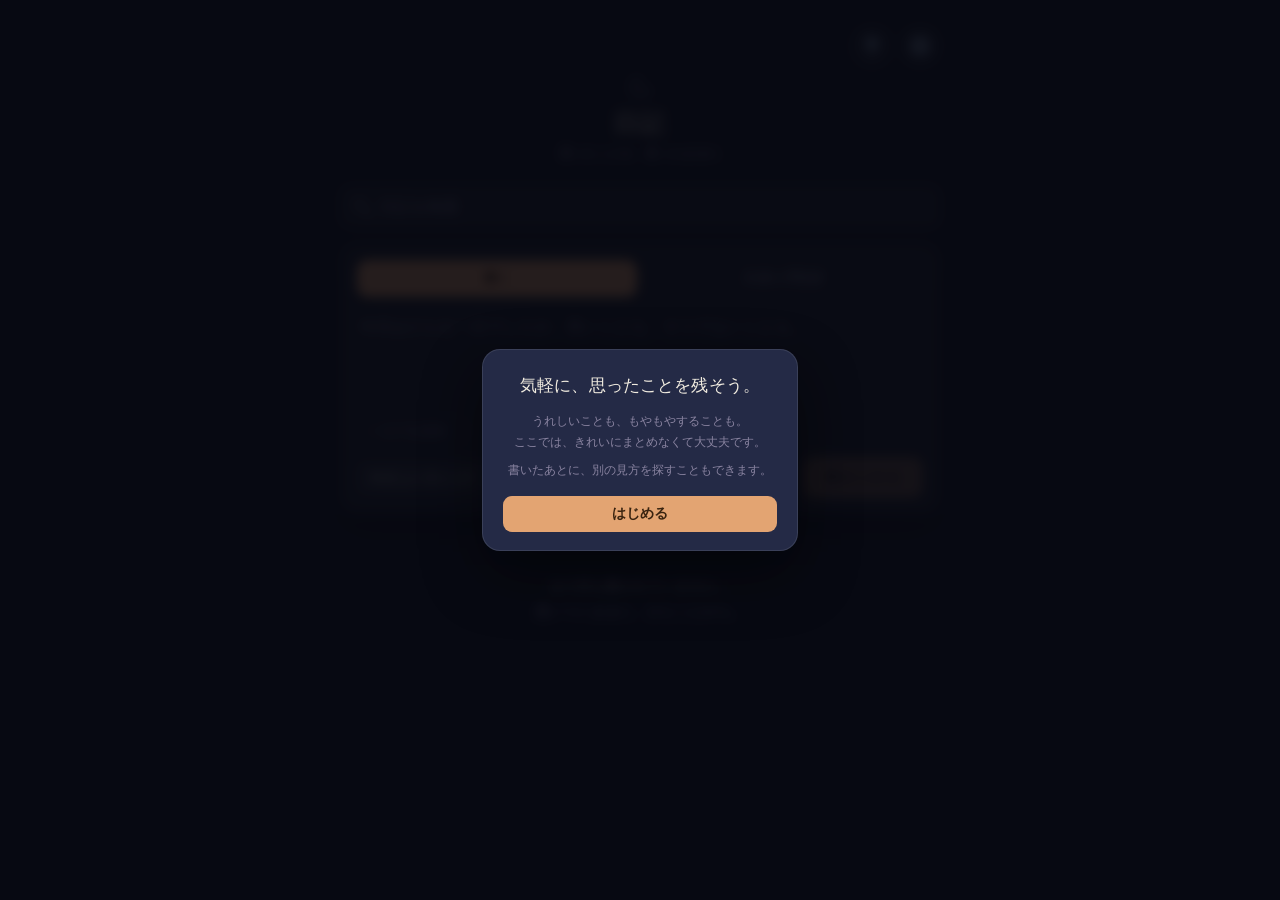
==== commit b76710ed: "feat: 初回ウェルカムボードと使い方ダイアログの作成・デザイン調整" ====
--- a/index.html
+++ b/index.html
@@ -40,6 +40,7 @@
       const SYNC_ID_KEY = 'diary_sync_id';       // 匿名ID（秘密情報ではない。サーバー側の行を特定するためだけの値）
       const SYNC_TOKEN_KEY = 'diary_sync_secret'; // 秘密トークン（画面・URL・ログには一切出さない）
       const PHASE3_MIGRATION_FLAG = 'diary_phase3_migrated'; // Phase3導入時の強制再送(平文D1データの上書き)が済んだかどうか
+      const WELCOME_SEEN_KEY = 'diary_welcome_seen'; // 初回ウェルカムカードを表示済みかどうか
 
       let state = {
         entries: [],
@@ -87,6 +88,10 @@
         state.draftFont = state.settings.defaultFont || 'gothic';
         applyTheme();
         state.loaded = true;
+        // アプリを初めて開いたときだけ、操作説明ではなく「何のためのアプリか」を1画面だけ伝える
+        if (!localStorage.getItem(WELCOME_SEEN_KEY)) {
+          state.modal = 'welcome';
+        }
         render();
         // Phase 3導入後、初回起動時だけ、D1に残っている旧・平文データを
         // 暗号化データで確実に上書きするため、強制的に「未同期」扱いにする
@@ -704,6 +709,12 @@
         showToast(`「${name}」タグを削除しました`);
         scheduleSync();
       }
+      // 初回ウェルカムカードを閉じる（表示済みフラグを立てるだけ）
+      function closeWelcome() {
+        localStorage.setItem(WELCOME_SEEN_KEY, '1');
+        state.modal = null;
+        render();
+      }
       // 「⋯」メニューの外側をクリックしたら自動で閉じる
       function bindOutsideMenuClose() {
         setTimeout(() => {
@@ -934,11 +945,52 @@
       }
 
       function renderModal() {
+        if (state.modal === 'welcome') {
+          return `
+          <div class="dr-modal-backdrop dr-modal-backdrop-strong" id="dr-modal-backdrop">
+            <div class="dr-modal dr-modal-welcome">
+              <p class="dr-welcome-title">気軽に、思ったことを残そう。</p>
+              <div class="dr-modal-note">うれしいことも、もやもやすることも。<br>ここでは、きれいにまとめなくて大丈夫です。</div>
+              <div class="dr-modal-note">書いたあとに、別の見方を探すこともできます。</div>
+              <div class="dr-modal-actions">
+                <button class="dr-modal-btn primary" id="dr-welcome-start" style="width:100%;">はじめる</button>
+              </div>
+            </div>
+          </div>`;
+        }
+        if (state.modal === 'howto') {
+          return `
+          <div class="dr-modal-backdrop" id="dr-modal-backdrop">
+            <div class="dr-modal wide dr-modal-howto">
+              <h3>使い方</h3>
+              <label>日記を書く</label>
+              <div class="dr-modal-note">下の入力欄に書いて「書きとめる」を押すだけで保存されます。会員登録やログインは必要ありません。</div>
+
+              <label>🔄 言いかえる</label>
+              <div class="dr-modal-note">書いた内容を無理にポジティブへ変えるものではありません。同じ出来事を、別の角度から見るヒントを添えるための機能です。</div>
+
+              <label>🌙 いったんしまう</label>
+              <div class="dr-modal-note">削除ではなく、今は見返したくない日記を通常の一覧から一時的に分けておく機能です。「しまった日記」からいつでも元に戻せます。</div>
+
+              <label>保存について</label>
+              <div class="dr-modal-note">日記はこの端末に保存されるほか、Cloudflareへ自動でバックアップされます。端末のデータが失われてしまった場合、設定の「クラウドから復元」から取り戻せることがあります。</div>
+
+              <div class="dr-modal-actions">
+                <button class="dr-modal-btn ghost" id="dr-modal-close">閉じる</button>
+              </div>
+            </div>
+          </div>`;
+        }
         if (state.modal === 'settings') {
           return `
           <div class="dr-modal-backdrop" id="dr-modal-backdrop">
             <div class="dr-modal">
               <h3>設定</h3>
+              <label>使い方</label>
+              <div class="dr-modal-actions" style="margin-bottom:6px;">
+                <button class="dr-modal-btn ghost" id="dr-goto-howto">📖 使い方を見る</button>
+              </div>
+
               <label>テーマ</label>
               <select id="dr-theme-select">
                 <option value="dark" ${state.settings.theme !== 'light' ? 'selected' : ''}>ダーク</option>
@@ -1224,6 +1276,8 @@
         });
 
         if (q('#dr-open-settings')) q('#dr-open-settings').onclick = () => { state.modal = 'settings'; render(); };
+        if (q('#dr-welcome-start')) q('#dr-welcome-start').onclick = () => closeWelcome();
+        if (q('#dr-goto-howto')) q('#dr-goto-howto').onclick = () => { state.modal = 'howto'; render(); };
         if (q('#dr-open-analysis')) q('#dr-open-analysis').onclick = async () => {
           state.modal = 'analysis'; render();
           if (!state.analysisLoaded) { state.analysisLoaded = true; await loadAnalysis(); render(); }
--- a/css/style.css
+++ b/css/style.css
@@ -411,7 +411,7 @@
     border: 1px dashed var(--card-border);
     background: transparent;
     color: var(--ink);
-    width: 100px; /* 「+ タグを追加」がちょうど収まる幅。詰まる/余りすぎる場合はここの数値だけ調整すればOK */
+    width: 112px; /* 「+ タグを追加」がちょうど収まる幅。詰まる/余りすぎる場合はここの数値だけ調整すればOK */
     flex-shrink: 0;
     outline: none;
 }
@@ -845,6 +845,58 @@
     max-width: 460px;
 }
 
+/* ---------- 初回ウェルカムカード専用の見た目調整（他のモーダルには影響しない） ---------- */
+.dr-modal-backdrop-strong {
+    /* 背景を「見えるけれど読む必要はない」程度まで落とし、blurで視線をカードへ誘導する */
+    background: rgba(6, 7, 16, 0.86);
+    backdrop-filter: blur(6px);
+    -webkit-backdrop-filter: blur(6px);
+}
+
+.dr-modal-welcome {
+    max-width: 316px;
+    padding: 22px 20px 18px;
+    text-align: center;
+}
+
+/* ---------- 「使い方」モーダル：ライトモードのときだけ、白すぎる印象を抑える ---------- */
+#diary-root.theme-light .dr-modal-howto {
+    background: #FAF8F5; /* ページのオフホワイトに近い、紙のような色 */
+}
+
+/* 太さはダーク/ライト共通 */
+.dr-modal-howto h3,
+.dr-modal.dr-modal-howto label {
+    font-weight: bold;
+}
+
+#diary-root.theme-light .dr-modal-howto h3,
+#diary-root.theme-light .dr-modal.dr-modal-howto label {
+    color: #333333;
+}
+
+#diary-root.theme-light .dr-modal.dr-modal-howto .dr-modal-note {
+    line-height: 1.6;
+    color: #334155;
+}
+
+.dr-modal-welcome .dr-modal-note {
+    margin-top: 8px;
+}
+
+.dr-modal-welcome .dr-modal-actions {
+    margin-top: 16px;
+}
+
+.dr-welcome-title {
+    margin: 0 0 12px;
+    font-family: Georgia, "Hiragino Mincho ProN", serif;
+    font-weight: 500; /* 見出しの重さを抜き、「気軽さ」に寄せる */
+    font-size: 16.5px;
+    line-height: 1.65;
+    letter-spacing: .01em;
+}
+
 .dr-modal h3 {
     margin: 0 0 14px;
     font-family: Georgia, "Hiragino Mincho ProN", serif;
@@ -996,7 +1048,7 @@
 
     .dr-tag-add-input {
         font-size: 16px;
-        width: 130px;
+        width: 150px; /* 16px化で文字が大きくなった分の幅。詰まる/余りすぎる場合はここの数値だけ調整すればOK */
     }
 
     /* ライトモード×スマホのときだけ、日記カード・作成欄の影が強く浮いて見えるので弱める(PC・ダークモードは変更なし) */
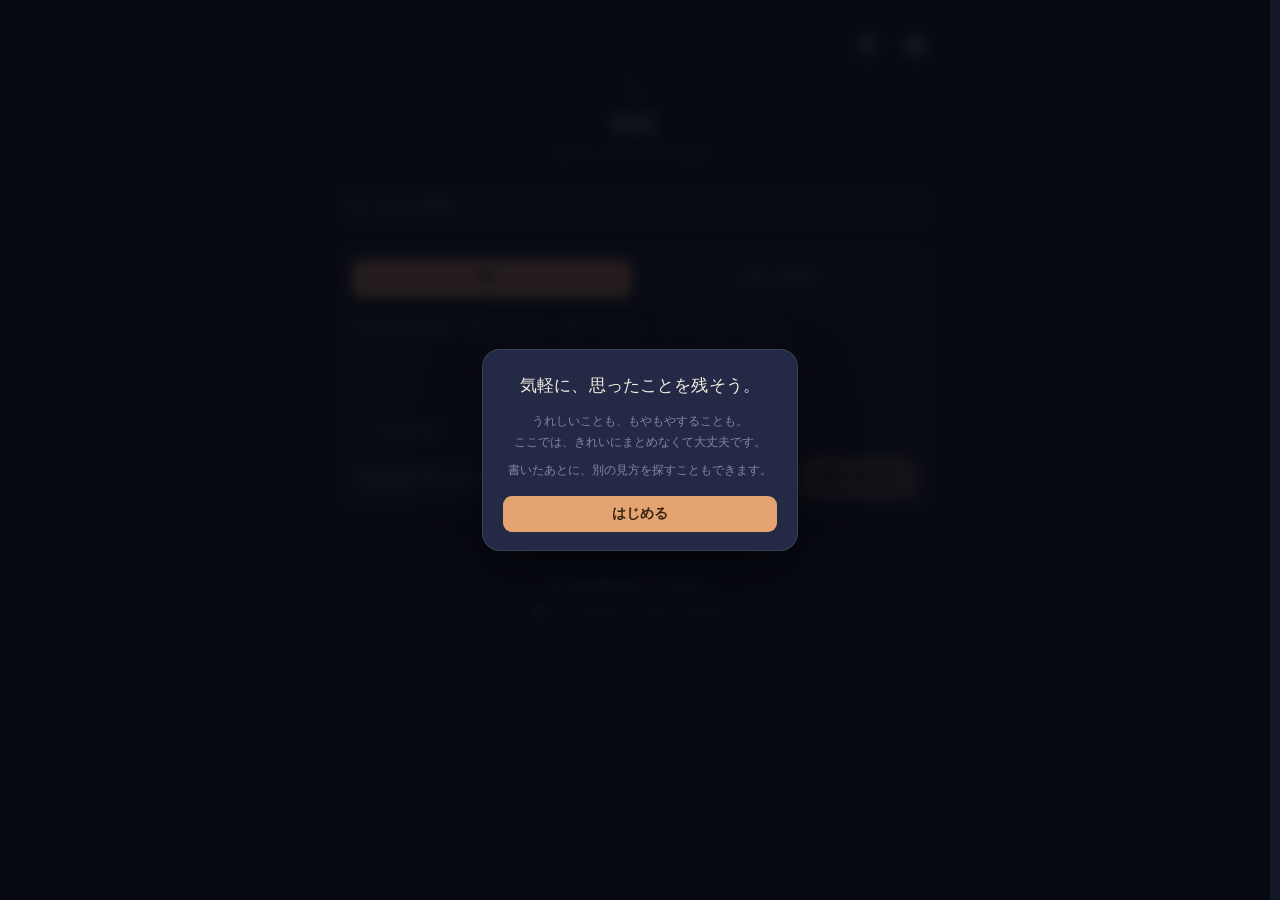
==== commit f80797af: "fix: 検索時に一文字しか入力できないバグを修正" ====
--- a/index.html
+++ b/index.html
@@ -1194,7 +1194,25 @@
         const q = sel => root.querySelector(sel);
         const qa = sel => root.querySelectorAll(sel);
 
-        if (q('#dr-search-input')) q('#dr-search-input').oninput = e => { state.query = e.target.value; render(); };
+        if (q('#dr-search-input')) {
+          const searchInput = q('#dr-search-input');
+          const rerenderSearch = () => {
+            render();
+            const newInput = root.querySelector('#dr-search-input');
+            if (newInput) {
+              // 再描画で作り直された検索欄に、フォーカスとカーソル位置を戻す
+              newInput.focus();
+              const pos = state.query.length;
+              newInput.setSelectionRange(pos, pos);
+            }
+          };
+          searchInput.oninput = e => {
+            state.query = e.target.value;
+            if (e.isComposing) return; // 日本語入力の変換中は再描画しない(変換が途切れるのを防ぐ)
+            rerenderSearch();
+          };
+          searchInput.addEventListener('compositionend', rerenderSearch);
+        }
         qa('[data-mode]').forEach(btn => btn.onclick = () => {
           const switchingToText = btn.dataset.mode === 'text' && state.mode !== 'text';
           state.mode = btn.dataset.mode;
--- a/css/style.css
+++ b/css/style.css
@@ -8,6 +8,7 @@
 html {
     -webkit-text-size-adjust: 100%;
     text-size-adjust: 100%;
+    scrollbar-gutter: stable; /* スクロールバーの表示/非表示で横幅が変わり、中央寄せの要素がズレるのを防ぐ */
 }
 
 html,
@@ -864,12 +865,6 @@
     background: #FAF8F5; /* ページのオフホワイトに近い、紙のような色 */
 }
 
-/* 太さはダーク/ライト共通 */
-.dr-modal-howto h3,
-.dr-modal.dr-modal-howto label {
-    font-weight: bold;
-}
-
 #diary-root.theme-light .dr-modal-howto h3,
 #diary-root.theme-light .dr-modal.dr-modal-howto label {
     color: #333333;
@@ -877,7 +872,7 @@
 
 #diary-root.theme-light .dr-modal.dr-modal-howto .dr-modal-note {
     line-height: 1.6;
-    color: #334155;
+    color: #55333d;
 }
 
 .dr-modal-welcome .dr-modal-note {
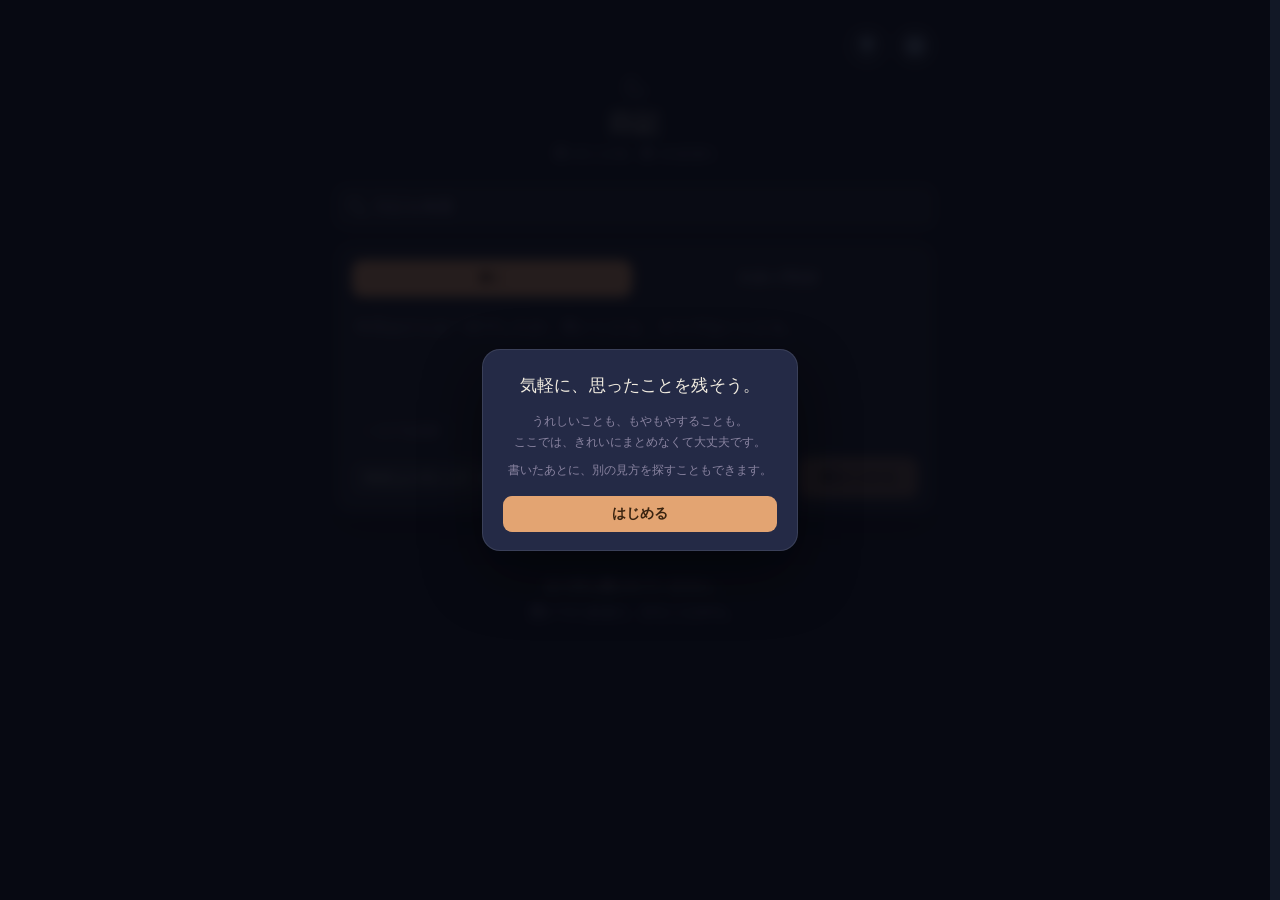
==== commit 25654d3d: "分析機能の対象範囲を修正 + 使い方にAPI利用の注記を追加" ====
--- a/index.html
+++ b/index.html
@@ -523,7 +523,7 @@
       // 日記全体の分析機能（自己理解）
       async function generateAnalysis(entries) {
         const targetEntries = entries || (typeof state !== 'undefined' && state.entries) || [];
-        const textList = targetEntries.filter(e => e.type === 'text' && !e.encrypted && e.text).map(e => `- ${e.text}`).join('\n');
+        const textList = targetEntries.filter(e => e.type === 'text' && !e.encrypted && !e.isHidden && e.text).map(e => `- ${e.text}`).join('\n');
 
         if (!textList) {
           showToast('分析できる日記がありません。');
@@ -533,7 +533,7 @@
         state.analysisLoading = true;
         render();
 
-        const prompt = `あなたは心理カウンセラーです。以下に蓄積されたユーザーの日記一覧を読み、全体的な感情の傾向、思考の癖、そして温かいアドバイスを300文字程度で要約・分析してください。\n\n【日記一覧】\n${textList}`;
+        const prompt = `あなたは心理カウンセラーです。以下に蓄積されたユーザーの日記一覧を読み、全体的な感情の傾向、思考の癖、そして温かいアドバイスを300文字程度で要約・分析してください。「こんにちは」「心理カウンセラーです」のような挨拶や自己紹介は一切書かず、本文の内容からそのまま書き始めてください。\n\n【日記一覧】\n${textList}`;
 
         try {
           const response = await fetch(WORKER_URL, {
@@ -549,7 +549,7 @@
 
           state.analysis = {
             text: resultText,
-            basedOnCount: targetEntries.filter(e => e.type === 'text' && !e.encrypted).length,
+            basedOnCount: targetEntries.filter(e => e.type === 'text' && !e.encrypted && !e.isHidden).length,
             generatedAt: Date.now()
           };
           await saveAnalysis();
@@ -967,7 +967,10 @@
               <div class="dr-modal-note">下の入力欄に書いて「書きとめる」を押すだけで保存されます。会員登録やログインは必要ありません。</div>
 
               <label>🔄 言いかえる</label>
-              <div class="dr-modal-note">書いた内容を無理にポジティブへ変えるものではありません。同じ出来事を、別の角度から見るヒントを添えるための機能です。</div>
+              <div class="dr-modal-note">書いた内容を無理にポジティブへ変えるものではありません。同じ出来事を、別の角度から見るヒントを添えるための機能です。送信内容はGoogleの無料APIを経由するため、Googleのポリシーの対象になります。</div>
+
+              <label>🪞 じぶんを見つめる</label>
+              <div class="dr-modal-note">これまでの日記から、繰り返し出てくる気持ちや傾向をまとめて振り返る機能です。保護した日記・いったんしまった日記は対象に含まれません。こちらもGoogleの無料APIを経由します。</div>
 
               <label>🌙 いったんしまう</label>
               <div class="dr-modal-note">削除ではなく、今は見返したくない日記を通常の一覧から一時的に分けておく機能です。「しまった日記」からいつでも元に戻せます。</div>
@@ -1152,7 +1155,7 @@
           if (state.analysisLoading) body = `<div class="dr-analysis-empty">読み取っています…</div>`;
           else if (state.analysis) body = `
           <div class="dr-analysis-text">${esc(state.analysis.text)}</div>
-          <div class="dr-analysis-meta">${state.analysis.basedOnCount}件の日記をもとに · ${fmtDate(state.analysis.generatedAt)}に生成 · 保護された日記は含みません</div>`;
+          <div class="dr-analysis-meta">${state.analysis.basedOnCount}件の日記をもとに · ${fmtDate(state.analysis.generatedAt)}に生成 · 保護された日記・いったんしまった日記は含みません</div>`;
           else body = `<div class="dr-analysis-empty">${textEntryCount < 1 ? 'もう少し日記がたまったら、ここに傾向が見えてきます。' : 'まだ生成していません。'}</div>`;
           return `
           <div class="dr-modal-backdrop" id="dr-modal-backdrop">
--- a/css/style.css
+++ b/css/style.css
@@ -412,7 +412,7 @@
     border: 1px dashed var(--card-border);
     background: transparent;
     color: var(--ink);
-    width: 112px; /* 「+ タグを追加」がちょうど収まる幅。詰まる/余りすぎる場合はここの数値だけ調整すればOK */
+    width: 100px;
     flex-shrink: 0;
     outline: none;
 }
@@ -865,6 +865,11 @@
     background: #FAF8F5; /* ページのオフホワイトに近い、紙のような色 */
 }
 
+.dr-modal-howto h3,
+.dr-modal.dr-modal-howto label {
+    font-weight: bold;
+}
+
 #diary-root.theme-light .dr-modal-howto h3,
 #diary-root.theme-light .dr-modal.dr-modal-howto label {
     color: #333333;
@@ -872,7 +877,7 @@
 
 #diary-root.theme-light .dr-modal.dr-modal-howto .dr-modal-note {
     line-height: 1.6;
-    color: #55333d;
+    color: #334155;
 }
 
 .dr-modal-welcome .dr-modal-note {
@@ -1043,7 +1048,7 @@
 
     .dr-tag-add-input {
         font-size: 16px;
-        width: 150px; /* 16px化で文字が大きくなった分の幅。詰まる/余りすぎる場合はここの数値だけ調整すればOK */
+        width: 130px; /* 16px化で文字が大きくなった分の幅。詰まる/余りすぎる場合はここの数値だけ調整すればOK */
     }
 
     /* ライトモード×スマホのときだけ、日記カード・作成欄の影が強く浮いて見えるので弱める(PC・ダークモードは変更なし) */
